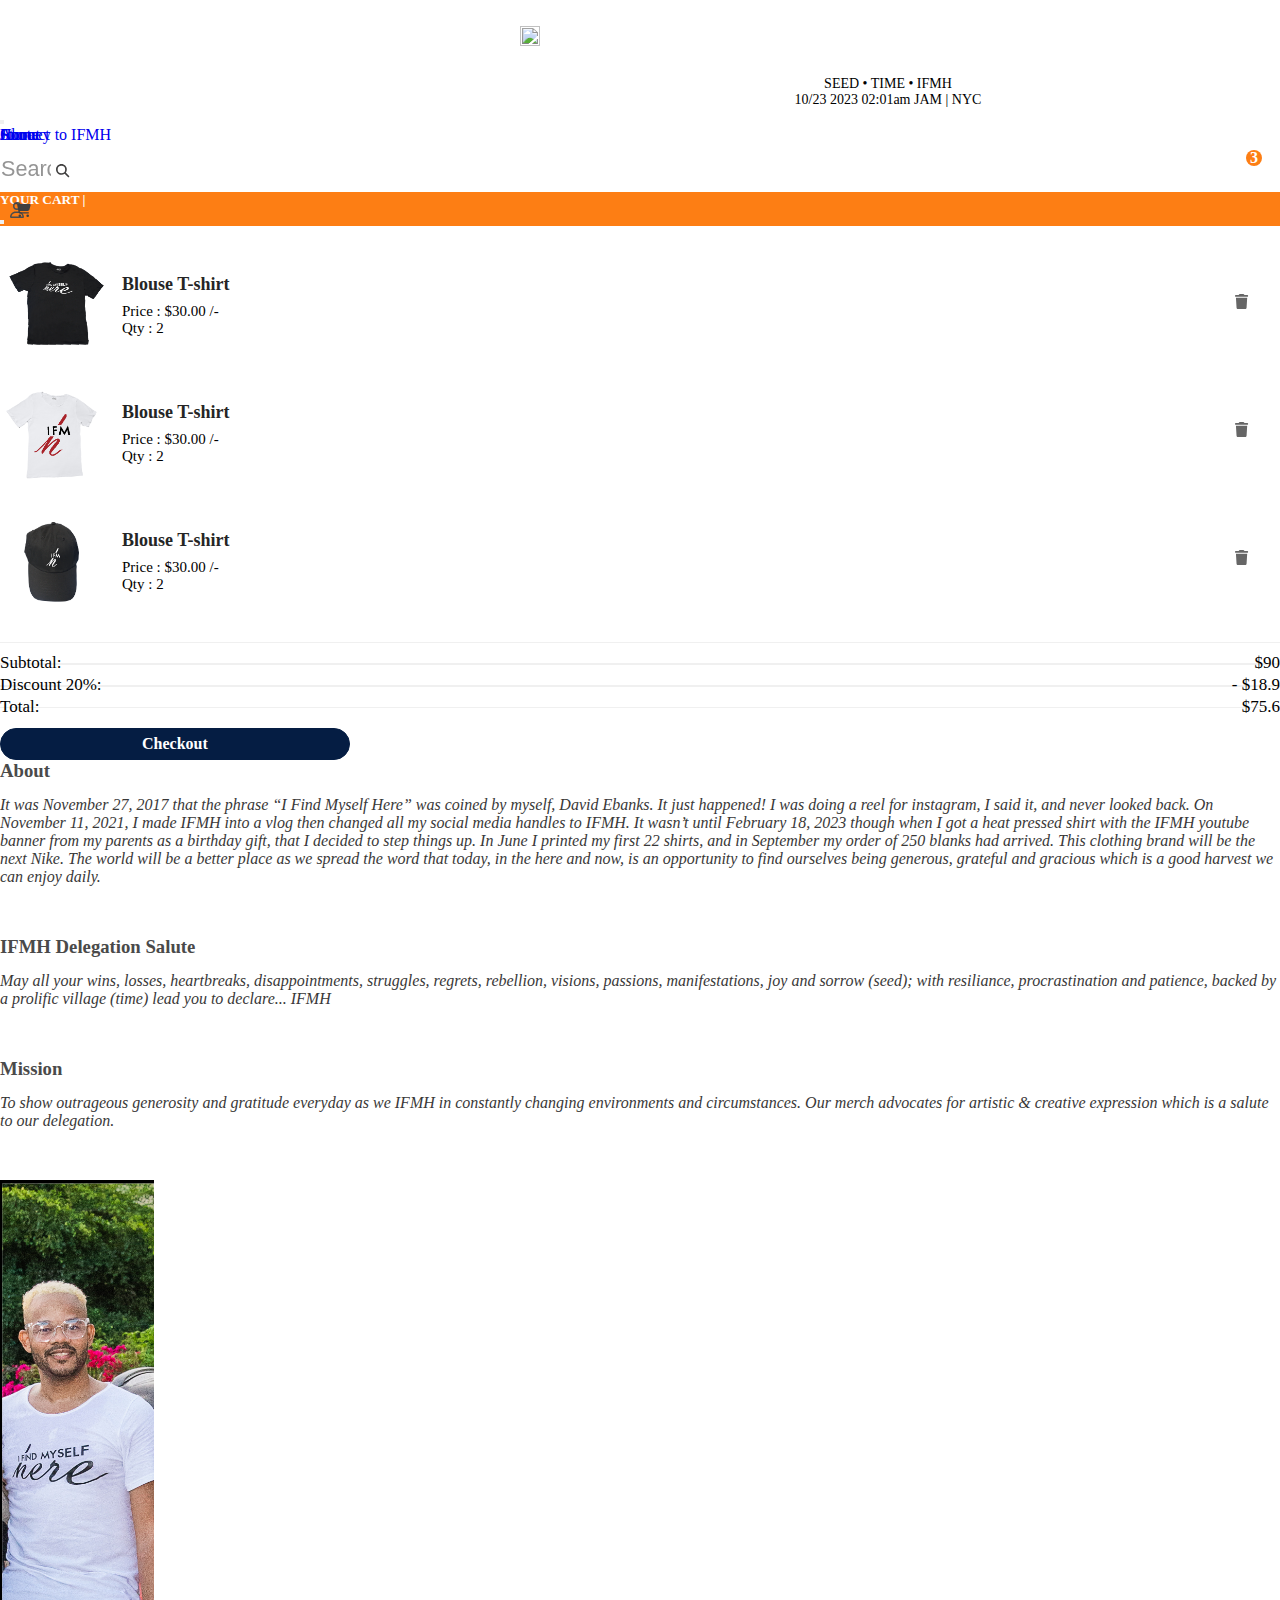
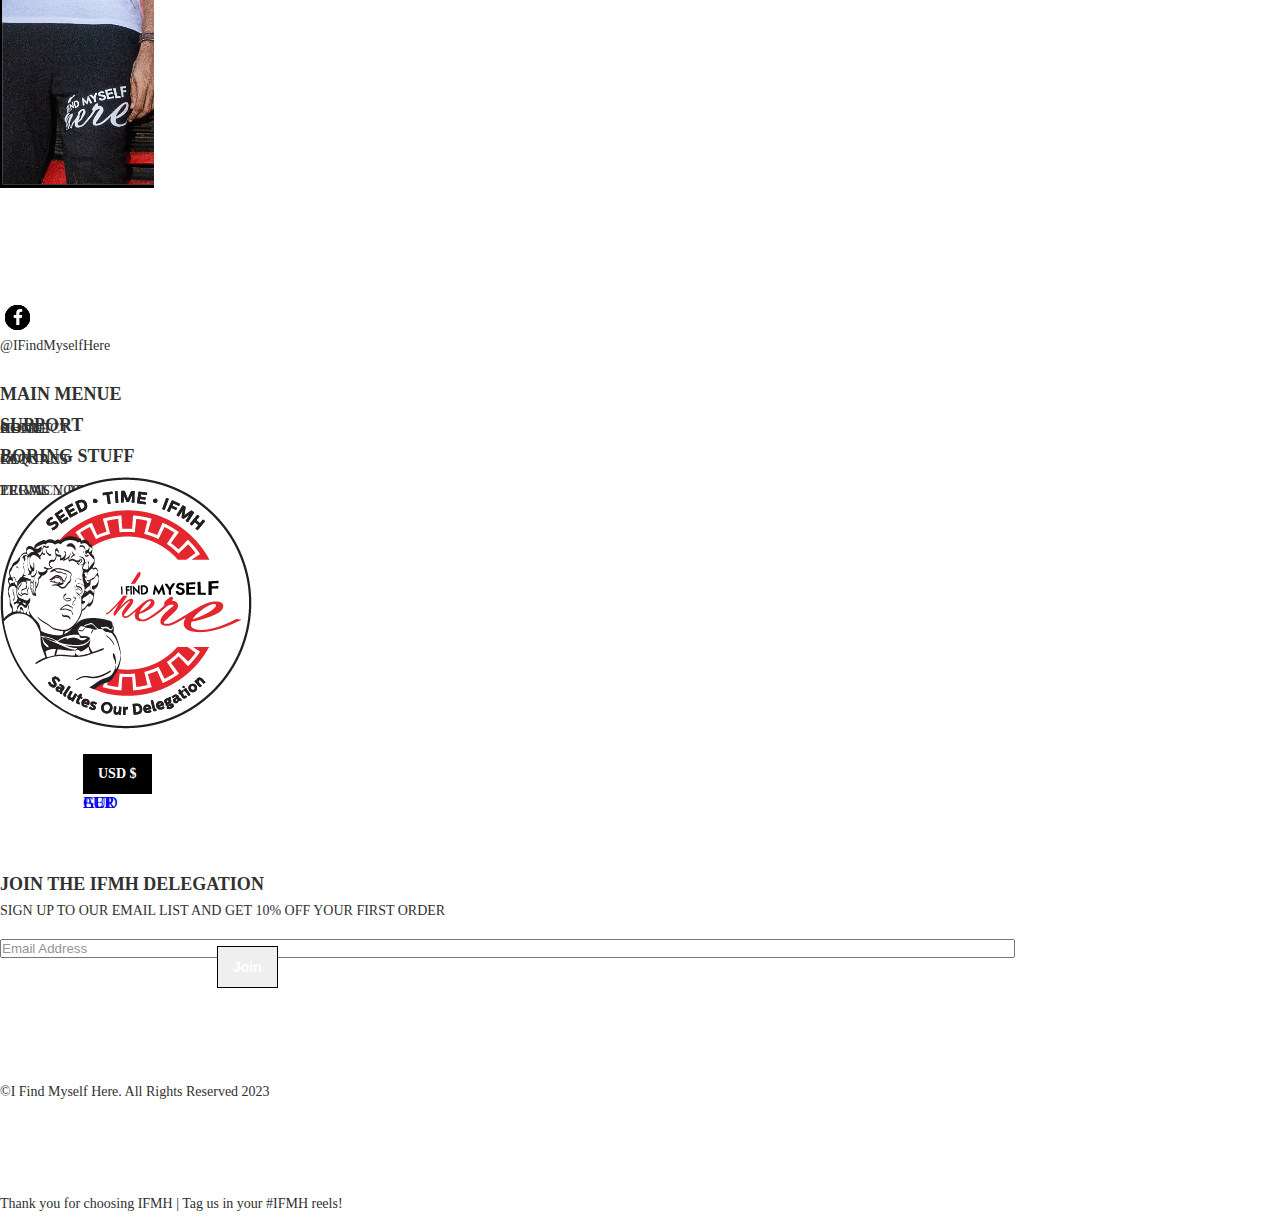
==== about.html @ e777c9ab "demo" ====
<!doctype html>
<html lang="en">

<head>
    <meta charset="utf-8">
    <meta name="viewport" content="width=device-width, initial-scale=1">
    <title>Protfolio-1</title>
    <link href="https://cdn.jsdelivr.net/npm/bootstrap@5.3.2/dist/css/bootstrap.min.css" rel="stylesheet"
        integrity="sha384-T3c6CoIi6uLrA9TneNEoa7RxnatzjcDSCmG1MXxSR1GAsXEV/Dwwykc2MPK8M2HN" crossorigin="anonymous">
    <link rel="stylesheet" href="./asset/css/all.min.css">
    <link rel="stylesheet" href="./asset/css/slick.css">
    <link rel="stylesheet" href="./asset/css/store.css">
    <link rel="stylesheet" href="./asset/css/contact.css">
    <link rel="stylesheet" href="./asset/css/about.css">
    <link rel="stylesheet" href="./asset/css/style.css">
    <link rel="stylesheet" href="./asset/css/responsive.css">
</head>

<body>

    <section id="logo-social">
        <div class="container">
            <div class="row">
                <div class="col-lg-8">
                    <div class="logo-img img_manu extra_pages">
                        <a href="#"><img src="./asset/images/logo/Black-logo-Transparent-for-Mobile.gif" alt=""></a>
                    </div>
                    <div class="time_date">
                        <p>SEED • TIME • IFMH<span>10/23 2023 02:01am JAM | NYC</span></p>
                    </div>
                </div>
            </div>
        </div>
    </section>

    <section id="navbar">
        <nav class="navbar navbar-expand-lg">
            <div class="container">
                <button class="navbar-toggler" type="button" data-bs-toggle="collapse" data-bs-target="#navbarText"
                    aria-controls="navbarText" aria-expanded="false" aria-label="Toggle navigation">
                    <span class="navbar-toggler-icon"></span>
                </button>
                <div class="collapse navbar-collapse main_manu" id="navbarText">
                    <ul class="navbar-nav me-auto mb-2 mb-lg-0">
                        <li class="nav-item">
                            <a class="nav-link" aria-current="page" href="index.html">Home</a>
                        </li>
                        <li class="nav-item">
                            <a class="nav-link" href="store.html">Store</a>
                        </li>
                        <li class="nav-item">
                            <a class="nav-link" href="contact.html">Contact</a>
                        </li>
                        <li class="nav-item">
                            <a class="nav-link" href="about.html">About</a>
                        </li>
                        <li class="nav-item">
                            <a class="nav-link" href="Journey.html">Journey to IFMH</a>
                        </li>
                    </ul>
                    <span class="navbar-text">
                        <div class="social_icon">
                            <ul class="d-flex">
                                <form class="search">
                                    <div class="search__wrapper">
                                        <input type="text" name="" placeholder="Search for..." class="search__field">
                                        <button type="submit">
                                            <i class="fa-solid fa-magnifying-glass"></i>
                                        </button>
                                    </div>
                                </form>
                                <!-- <li><a href="#"><i class="fa-solid fa-magnifying-glass"></i></a></li> -->
                                <li class="noi_phone"><a href="#!"><i class="fa-regular fa-user"></i></a></li>
                                <li>
                                    <button class="btn btn-primary p-0" type="button" data-bs-toggle="offcanvas"
                                        data-bs-target="#offcanvasRight" aria-controls="offcanvasRight"><i
                                            class="fa-solid fa-cart-shopping"></i>
                                    </button>

                                    <span class="cart_doten">3</span>
                                </li>
                            </ul>
                        </div>
                    </span>
                </div>
            </div>
        </nav>
        <div class="offcanvas offcanvas-end" tabindex="-1" id="offcanvasRight" aria-labelledby="offcanvasRightLabel">
            <div class="offcanvas-header">
                <h5 id="offcanvasRightLabel text-center">YOUR CART |</h5>
                <button type="button" class="btn-close text-reset" data-bs-dismiss="offcanvas"
                    aria-label="Close"></button>
            </div>
            <div class="offcanvas-body">
                <div class="shopoin_cart">
                    <div class="box">
                        <i class="fa fa-trash"></i>
                        <img src="./asset/images/card-img/card-1.png" alt="">
                        <div class="content">
                            <h3>Blouse T-shirt</h3>
                            <span class="price">Price : $30.00 /-</span>
                            <span class="quantity">Qty : 2</span>
                        </div>
                    </div>
                    <div class="box">
                        <i class="fa fa-trash"></i>
                        <img src="./asset/images/card-img/cart-2.png" alt="">
                        <div class="content">
                            <h3>Blouse T-shirt</h3>
                            <span class="price">Price : $30.00 /-</span>
                            <span class="quantity">Qty : 2</span>
                        </div>
                    </div>
                    <div class="box">
                        <i class="fa fa-trash"></i>
                        <img src="./asset/images/card-img/cart-3.png" alt="">
                        <div class="content">
                            <h3>Blouse T-shirt</h3>
                            <span class="price">Price : $30.00 /-</span>
                            <span class="quantity">Qty : 2</span>

                        </div>
                    </div>
                    <div class="total">
                        <ul>
                            <li>Subtotal: <span>$90</span></li>
                            <li>Discount 20%: <span>- $18.9</span></li>
                            <li>Total: <span>$75.6</span></li>
                        </ul>
                        <a href="#" class="btn-c">Checkout</a>
                    </div>
                </div>
            </div>
        </div>
    </section>

        <section id="about_part">
            <div class="container">
                <div class="row">
                    <div class="col-lg-6">
                        <div class="about_text_part">
                            <h3>About</h3>
                            <p>It was November 27, 2017 that the phrase “I Find Myself Here”
                                was coined by myself, David Ebanks. It just happened! I was
                                doing a reel for instagram, I said it, and never looked back. On
                                November 11, 2021, I made IFMH into a vlog then changed
                                all my social media handles to IFMH. It wasn’t until February
                                18, 2023 though when I got a heat pressed shirt with the
                                IFMH youtube banner from my parents as a birthday gift, that
                                I decided to step things up. In June I printed my first 22 shirts,
                                and in September my order of 250 blanks had arrived. This
                                clothing brand will be the next Nike. The world will be a better
                                place as we spread the word that today, in the here and now,
                                is an opportunity to find ourselves being generous, grateful and
                                gracious which is a good harvest we can enjoy daily.</p>
                        </div>
                        <div class="about_text_part">
                            <h3>IFMH Delegation Salute</h3>
                            <p>May all your wins, losses, heartbreaks, disappointments,
                                struggles, regrets, rebellion, visions, passions, manifestations, joy
                                and sorrow (seed); with resiliance, procrastination and patience,
                                backed by a prolific village (time) lead you to declare... IFMH</p>
                        </div>
                        <div class="about_text_part">
                            <h3>Mission</h3>
                            <p>To show outrageous generosity and gratitude everyday as we
                                IFMH in constantly changing environments and circumstances.
                                Our merch advocates for artistic & creative expression which is
                                a salute to our delegation.</p>
                        </div>
                    </div>
                    <div class="col-lg-1"></div>
                    <div class="col-lg-4">
                        <div class="about_img">
                            <img src="asset/images/about/Screenshot_126.png" alt="">
                        </div>
                    </div>
                </div>
            </div>
        </section>

        <footer id="footer-part">
            <div class="container">
                <div class="row">
                    <div class="col-lg-5">
                        <div class="social_icon_f">
                            <ul class="d-flex">
                                <li><a href="#!"><i class="fa-brands fa-instagram"></i></a></li>
                                <li><a href="#!"><i class="fa-brands fa-youtube"></i></a></li>
                                <li><a href="#!"><i class="fa-brands fa-tiktok"></i></a></li>
                                <li><a href="#!"><i class="fa-brands fa-facebook-f"></i></a></li>
                            </ul>
                        </div>
                        <div class="footer-icon-b">
                            <p>@IFindMyselfHere</p>
                        </div>
                        <div class="row">
                            <div class="col-lg-4">
                                <div class="footer-content">
                                    <h3>MAIN MENUE</h3>
                                    <ul>
                                        <li><a href="#">HOME</a></li>
                                        <li><a href="#">STORE</a></li>
                                        <li><a href="#">CONTECT</a></li>
                                        <li><a href="#">ABOUT</a></li>
                                    </ul>
                                </div>
                            </div>
                            <div class="col-lg-3">
                                <div class="footer-content">
                                    <h3>SUPPORT</h3>
                                    <ul>
                                        <li><a href="#">RETURNS</a></li>
                                        <li><a href="#">FAQ</a></li>
                                        <li><a href="#">CONTACT</a></li>
                                    </ul>
                                </div>
                            </div>
                            <div class="col-lg-4">
                                <div class="footer-content">
                                    <h3>BORING STUFF</h3>
                                    <ul>
                                        <li><a href="#">LEGAL NOTICE</a></li>
                                        <li><a href="#">PRIVACY POLICY</a></li>
                                        <li><a href="#">TERMS</a></li>
                                    </ul>
                                </div>
                            </div>
                        </div>
                    </div>
                    <div class="col-lg-4">
                        <div class="footer-img">
                            <img src="./asset/images/footer-card-img/footer-logo.png" alt="">
                            <div class="dropdown">
                                <a style="background: #000;" class="btn btn-dark dropdown-toggle" href="#" role="button" data-bs-toggle="dropdown"
                                    aria-expanded="false">
                                    USD $
                                </a>
        
                                <ul class="dropdown-menu">
                                    <li><a class="dropdown-item text-center" href="#">EUR</a></li>
                                    <li><a class="dropdown-item text-center" href="#">GEP</a></li>
                                    <li><a class="dropdown-item text-center" href="#">AUD</a></li>
                                </ul>
                            </div>
                        </div>
                    </div>
                    <div class="col-lg-3">
                        <div class="footer-input">
                            <h4>JOIN THE IFMH DELEGATION</h4>
                            <p>SIGN UP TO OUR EMAIL LIST AND GET 10% OFF YOUR FIRST ORDER</p>
                            <form action="#" method="get" class="input-wrapper input-wrapper-inline input-wrapper-round">
                                <input type="email" class="form-control email font-size-md" name="email" id="email2"
                                    placeholder="Email Address" required="">
                                <button class="btn btn-dark" type="submit">Join</button>
                            </form>
                        </div>
                    </div>
                </div>
                <div class="out-con">
                    <div class="row">
                        <div class="col-lg-4">
                            <div class="buttom-con-1">
                                <p>&copy;I Find Myself Here. All Rights Reserved 2023</p>
                            </div>
                        </div>
                        <div class="col-lg-6">
                            <div class="buttom-con-1">
                                <p>Thank you for choosing IFMH | Tag us in your #IFMH reels!</p>
                            </div>
                        </div>
                    </div>
                </div>
            </div>
        </footer>



    <script src="https://cdn.jsdelivr.net/npm/bootstrap@5.3.2/dist/js/bootstrap.bundle.min.js"
        integrity="sha384-C6RzsynM9kWDrMNeT87bh95OGNyZPhcTNXj1NW7RuBCsyN/o0jlpcV8Qyq46cDfL" crossorigin="anonymous">
    </script>
    <script src="./asset/js/jquery-1.12.4.min.js"></script>
    <script src="./asset/js/all.min.js"></script>
    <script src="./asset/js/slick.min.js"></script>
    <script src="./asset/js/script.js"></script>
</body>

</html>
---- asset/css/store.css ----
* {
    padding: 0;
    margin: 0;
    outline: 0;
}

ul,
ol {
    list-style: none;
}

a {
    text-decoration: none;
    display: inline-block;
}

h1,
h2,
h3,
h4,
h5,
h6,
p,
ul,
ol,
li {
    margin: 0;
    padding: 0;
}

a:hover {
    text-decoration: none;
}


/*===================================================
                 Common css End  
======================================================*/


/* ############## SOSIAL ICON PART START ############## */


.color_con ul li a{
    background: rgb(0, 0, 0) !important;
    width: 25px !important;
    height: 25px !important;
    line-height: 25px !important;
    border-radius: 50% !important;
    text-align: center !important;
    color: #ffff !important;
}

.color_con {
    padding-top: 20px !important;
}


.color_con ul {
    float: right !important;
}

.color_con ul li {
    padding: 0 5px !important;
}

/* ############## SOSIAL ICON PART END ############## */



/* ############## PRODUCT PART START ############## */

#product-part{
   margin-bottom: 30px;
}
.product-img a img {
    width: 250px;
    height: 250px;
    align-items: center;
    margin: 57px;
}

.product-img a p {
    margin: -49px 0px 0px 61px;
    font-size: 15px;
    color: #000;
    font-weight: 500;
}
.product-img ul {
    justify-content: center;
    margin: 0 -56px 0 0px;
    color: #313131;
}
.product-img span{
    justify-content: center;
    margin: 0 -56px 0 0px;
    color: #313131;
}

.product-but a{
    padding: 10px 20px;
    font-size: 15px;
    font-weight: 500;
    background: #000;
    color: #ffffff;
}
.product-but {
    text-align: center;
    padding: 3rem 0 0 116px;
}

/* ############## PRODUCT PART END ############## */

/* ############## PESPONSIVE PART START ############## */
@media (min-width: 768px) and (max-width: 991.98px) {
    .logo-img a {
        transform: translate(6rem, 1rem);
    }

    #navbar {
        position: absolute;
        left: 0;
        top: 0;
        z-index: 9999;
    }

    #navbarText {
        background-color: #ffffff;
        padding: 28px 20px;
    }

    .logo-img a img {
        width: 486px;
        height: 126px;
    }
    #navbar ul li a {
        font-size: 16px;
        font-weight: 500;
        text-align: center;
        transition: all linear .2s;
    }

    .navbar-text {
        padding-top: .5rem;
        padding-bottom: .5rem;
        color: var(--bs-navbar-color);
        padding-left: 135px;
    }

    #banner-part {
        padding-bottom: 30px;
        margin-left: 31px;
    }
    .W img {
        width: 675px !important;
        height: 488px;
        accent-color: springgreen;
    }

    .social_icon ul {
        position: absolute;
        /* left: ; */
        right: 0;
        top: 19px;
    }

    /* ############### Footer  */
    #footer-part {
        padding: 100px 0;
        background: #000000;
    }

    .footer-text p {
        margin-top: -48px;
    }
    .footer-side-img {
        position: absolute;
        right: 310px;
        top: 46px;
    }

    .product-img a p {
        margin: -43px 0px 0px 18px;
        font-size: 15px;
        color: #000;
        font-weight: 500;
    }
}





@media (max-width: 393.852px) {
    #footer-part {
        padding: 107px 0 !important;
        background: #000000;
    }
    .social_icon ul li a {
        width: 20px !important;
        font-size: 13px;
        height: 20px !important;
        line-height: 20px !important;
    }
}
---- asset/css/contact.css ----
* {
  padding: 0;
  margin: 0;
  outline: 0;
}

ul,
ol {
  list-style: none;
}

a {
  text-decoration: none;
  display: inline-block;
}

h1,
h2,
h3,
h4,
h5,
h6,
p,
ul,
ol,
li {
  margin: 0;
  padding: 0;
}

a:hover {
  text-decoration: none;
}

/*===================================================
                 Common css End  
======================================================*/




/*  Button Style start
================================================== */
.load_more {
  margin-top: 60px;
}

.btn {
  outline: none;
  color: #ffffff;
  font-size: 14px;
  font-weight: 600;
  border-radius: 0px;
  display: inline-block;
  padding: 13px 51px 14px;
  text-transform: capitalize;
  -webkit-transition: 0.6s cubic-bezier(0.25, 1, 0.5, 1);
  transition: 0.6s cubic-bezier(0.25, 1, 0.5, 1);
}

.btn:focus {
  outline: none;
  -webkit-box-shadow: none;
  box-shadow: none;
}

.btn:hover {
  color: #ffffff;
}

.btn.btn_primary {
  border-color: #f02757;
  background-color: #f02757;
}

.btn.btn_primary:hover {
  color: #f02757;
  background-color: transparent;
}

.btn.btn_secondary {
  border-color: #051d43;
  background-color: #051d43;
}

.btn.btn_secondary:hover {
  color: #051d43;
  background-color: transparent;
}

.btn.btn_danger {
  border-color: #e23e1d;
  background-color: #e23e1d;
}

.btn.btn_danger:hover {
  color: #e23e1d;
  background-color: transparent;
}

.btn.btn_dark {
  border-color: #252525;
  background-color: #252525;
}

.btn.btn_dark:hover {
  color: #252525;
  background-color: transparent;
}

.btn.btn_gray {
  color: #252525;
  border-color: #f4f4f4;
  background-color: #f4f4f4;
}

.btn.btn_gray:hover {
  color: #ffffff;
  border-color: #f02757;
  background-color: #f02757;
}

.btn.border_primary {
  color: #636363;
  border-color: #f02757;
}

.btn.border_primary:hover {
  color: #ffffff;
  background-color: #f02757;
}

.btn.border_white {
  color: #ffffff;
  border-color: #ffffff;
}

.btn.border_white:hover {
  color: #e23e1d;
  background-color: #ffffff;
}

.btn.border_black {
  color: #252525;
  border-color: #252525;
}

.btn.border_black:hover {
  color: #ffffff;
  background-color: #252525;
}

/* Button Style end
================================================== */




/*  Form Style start
================================================== */
.form_item {
  position: relative;
  margin-bottom: 30px;
}

.form_item textarea,
.form_item input {
  width: 100%;
  outline: none;
  display: block;
  -webkit-box-shadow: none;
  box-shadow: none;
  border-radius: 3px;
  border: 1px solid #000;
  -webkit-transition: 0.6s cubic-bezier(0.25, 1, 0.5, 1);
  transition: 0.6s cubic-bezier(0.25, 1, 0.5, 1);
}

.form_item textarea:focus,
.form_item input:focus {
  outline: none;
  -webkit-box-shadow: none;
  box-shadow: none;
  border-color: #f02757;
}

.form_item input {
  height: 46px;
  padding: 0 35px;
}

.form_item textarea {
  min-height: 100px;
  padding: 30px 40px;
}

.input_title {
  line-height: 1;
  font-size: 14px;
  font-weight: 400;
  margin-bottom: 10px;
  color: #052840;
}

:-moz-placeholder {
  color: #959595;
}

::-moz-placeholder {
  color: #959595;
}

:-ms-input-placeholder {
  color: #959595;
}

::-webkit-input-placeholder {
  color: #959595;
}

.select_option {
  position: relative;
  margin-bottom: 30px;
}

.select_option .nice-select {
  width: 100%;
  height: 60px;
  padding: 0 35px;
  line-height: 60px;
  border-radius: 3px;
  position: relative;
  border: 1px solid #f5f5f5;
  -webkit-transition: 0.6s cubic-bezier(0.25, 1, 0.5, 1);
  transition: 0.6s cubic-bezier(0.25, 1, 0.5, 1);
}

.select_option .nice-select:after {
  margin: 0;
  width: auto;
  height: auto;
  border: none;
  float: right;
  margin-left: 5px;
  font-weight: 400;
  content: "";
  -webkit-transform: unset;
  transform: unset;
  position: static;
  -webkit-transition: 0.6s cubic-bezier(0.25, 1, 0.5, 1);
  transition: 0.6s cubic-bezier(0.25, 1, 0.5, 1);
  font-family: "Font Awesome 5 Pro";
}

.select_option .nice-select .list {
  width: 100%;
  border: none;
  margin-top: 5px;
  padding: 12px 0;
  border-radius: 0;
  min-width: 220px;
  -webkit-box-shadow: 0 20px 60px 0px rgba(0, 0, 0, 0.15);
  box-shadow: 0 20px 60px 0px rgba(0, 0, 0, 0.15);
}

.select_option .nice-select .list>li {
  line-height: 1;
  font-size: 15px;
  padding: 15px 30px;
  color: #052840;
  white-space: break-spaces;
}

@media (max-width: 991px) {
  .select_option .nice-select .list>li {
    font-size: 13px;
    padding: 15px 20px;
  }
}

.select_option .nice-select .list>li:not(:last-child) {
  border-bottom: 1px solid #ededed;
}

.select_option .nice-select .list>li:hover,
.select_option .nice-select .list>li.selected {
  font-weight: 400;
  color: #e23e1d;
  background-color: rgba(199, 161, 122, 0.04);
}

.select_option .nice-select .option {
  padding: 0 25px;
  min-height: 40px;
  line-height: 40px;
  -webkit-transition: 0.6s cubic-bezier(0.25, 1, 0.5, 1);
  transition: 0.6s cubic-bezier(0.25, 1, 0.5, 1);
}

.checkbox_item {
  position: relative;
  margin-bottom: 30px;
}

.checkbox_item input {
  float: left;
  width: 26px;
  height: 26px;
  cursor: pointer;
  margin-top: -1px;
  -webkit-appearance: none;
  -moz-appearance: none;
  appearance: none;
  margin-right: 9px;
  position: relative;
  border-radius: 3px;
  border: 1px solid #eaeaea;
  background-color: #ffffff;
}

.checkbox_item input:before {
  top: 50%;
  left: 50%;
  opacity: 0;
  content: "";
  font-weight: 400;
  position: absolute;
  -webkit-transition: 0.6s cubic-bezier(0.25, 1, 0.5, 1);
  transition: 0.6s cubic-bezier(0.25, 1, 0.5, 1);
  -webkit-transform: translate(-50%, -50%);
  transform: translate(-50%, -50%);
  font-family: "Font Awesome 5 Pro";
}

.checkbox_item input:checked:before {
  opacity: 1;
}

.checkbox_item label {
  display: table;
  color: #333333;
  cursor: pointer;
  margin-bottom: 0;
}

.radio_item {
  position: relative;
  margin-bottom: 30px;
}

.radio_item input {
  float: left;
  width: 16px;
  height: 16px;
  cursor: pointer;
  margin-top: 3px;
  -webkit-appearance: none;
  -moz-appearance: none;
  appearance: none;
  position: relative;
  margin-right: 10px;
  border-radius: 100%;
  border: 1px solid #c6c6c6;
  background-color: #ffffff;
}

.radio_item input:before {
  top: 50%;
  left: 50%;
  opacity: 0;
  content: "";
  width: 10px;
  height: 10px;
  position: absolute;
  border-radius: 100%;
  background-color: #051d43;
  -webkit-transition: 0.6s cubic-bezier(0.25, 1, 0.5, 1);
  transition: 0.6s cubic-bezier(0.25, 1, 0.5, 1);
  -webkit-transform: translate(-50%, -50%);
  transform: translate(-50%, -50%);
}

.radio_item input:checked:before {
  opacity: 1;
}

.radio_item label {
  margin: 0;
  display: table;
  cursor: pointer;
  -webkit-transition: 0.6s cubic-bezier(0.25, 1, 0.5, 1);
  transition: 0.6s cubic-bezier(0.25, 1, 0.5, 1);
}

/*  Form Style end
================================================== */


/*  Contact Page start
================================================== */
.map_section iframe {
  width: 100%;
  height: 580px;
}

.contact_info_wrap .contact_title {
  line-height: 1;
  font-size: 35px;
  margin-bottom: 0.7em;
}

.contact_info_wrap .contact_title span {
  display: block;
  font-weight: 400;
}

.contact_info_wrap .decoration_image {
  margin-bottom: 25px;
}

.contact_info_wrap p {
  margin-bottom: 2.5em;
}

@media screen and (min-width: 1200px) {
  .contact_info_wrap p {
    padding-right: 120px;
  }
}

.contact_info_wrap .list_title {
  line-height: 1;
  font-size: 18px;
  margin-bottom: 1em;
}

.contact_info_wrap .ul_li_block>li {
  color: #727272;
}

.contact_info_wrap .ul_li_block>li+li {
  margin-top: 8px;
}

.contact_info_wrap .form_item input {
  height: 55px;
  padding: 0 20px;
  border: 1px solid #c5c5c5;
}

.contact_info_wrap .form_item textarea {
  padding: 20px;
  border: 1px solid #c5c5c5;
}


#contact-part {
  padding-top: 50px;
}

.form_item textarea:focus,
.form_item input:focus {
  outline: none;
  -webkit-box-shadow: none;
  box-shadow: none;
  border-color: #0082ff8a;
}

/*  Contact Page end
================================================== */




/* ############# SOCIAL ICON START*/
.contact_color {
  padding-top: 20px;
}

.contact_color ul li a {
  background: #bf9b30 !important;
  width: 25px;
  height: 25px;
  line-height: 25px;
  border-radius: 50%;
  text-align: center;
  color: #ffff;

}

.contact_color ul {
  float: right;
}

.contact_color ul li {
  padding: 0 5px;
}

/* ############# SOCIAL ICON  END*/


/* ##############  FOOTER START END ############## */
.dropdown {
  padding: 21px 0 0 83px !important;
}
.footer-input button {
  margin: -64px 0 0 217px !important;
  color: #ffffff !important;
  border: 1px solid #000 !important;
  border-radius: 0px;
}
.form-control {
  width: 79%;
}
.footer-input input {
  margin-top: 20px;
}
.btn {
  padding: 12px 15px 12px;
}

.dropdown-menu {
  --bs-dropdown-min-width: 5rem;
}
/* ############## FOOTER START END############## */



/* ##############  HOME RESPONSIVE START ############## */
@media (min-width: 1400px) {}

@media (min-width: 1200px) and (max-width: 1399.98px) {}

@media (min-width: 992px) and (max-width: 1199.98px) {}


@media (min-width: 768px) and (max-width: 991.98px) {
  .con-img img {
    width: 44rem;
    height: 402px;
}
  #footer-part {
    margin-top: 51px;
  }
}

@media (max-width: 430.992px) {
  .con-img img {
    width: 390px;
    height: 402px;
  }

  #footer-part {
    margin-top: 51px;
  }
}


@media (max-width: 393.852px) {
  .con-img img {
    width: 338px;
    height: 402px;
}
  #footer-part {
    margin-top: 51px;
  }
}

/* ##############  HOME RESPONSIVE START END ############## */
---- asset/css/about.css ----
* {
    padding: 0;
    margin: 0;
    outline: 0;
}

ul,
ol {
    list-style: none;
}

a {
    text-decoration: none;
    display: inline-block;
}

h1,
h2,
h3,
h4,
h5,
h6,
p,
ul,
ol,
li {
    margin: 0;
    padding: 0;
}

a:hover {
    text-decoration: none;
}

/*===================================================
                 Common css End  
======================================================*/

/* ##### NAVBER */
.navbar-text a {
    color: #f0f8ff;
}

.navbar-text a:hover {
    color: #ffffff;
}

/* ############### SOCIAL ICON START */
.about_color {
    padding-top: 20px;
}

.about_color ul li a {
    background: rgb(255, 255, 255) !important;
    width: 25px;
    height: 25px;
    line-height: 25px;
    border-radius: 50%;
    text-align: center;
    color: #000000 !important;

}

.about_color ul {
    float: right;
}

.about_color ul li {
    padding: 0 5px;
}

.social_icon_about {
    float: right;
}

.social_icon_about ul li a {
    color: #ffffff;
    margin: 0 10px;
    padding-top: 10px;
}

/* ############### SOCIAL ICON END */

.about_menu ul li a {
    color: #858585;
}

.about_menu ul li a:hover {
    color: #fff;
}

.about_text_part h3 {
    color: #4a4a4a;
    padding-bottom: 14px;
}

.about_text_part p {
    padding-bottom: 50px;
    color: #393838;
    font-style: italic;
}


@media (min-width: 768px) and (max-width: 991.98px) {
    .about_img {
        text-align: center;
    }
    .about_text_part{
        text-align: center;
    }
}

@media (max-width: 430.992px) {
    .about_img {
        text-align: center;
    }
    .about_text_part{
        text-align: center;
    }
}

@media (max-width: 393.852px) {
    .about_img {
        text-align: center;
    }
    .about_text_part{
        text-align: center;
    }
}
---- asset/css/style.css ----
* {
    padding: 0;
    margin: 0;
    outline: 0;
}

ul,
ol {
    list-style: none;
}



a {
    text-decoration: none;
    display: inline-block;
}

h1,
h2,
h3,
h4,
h5,
h6,
p,
ul,
ol,
li {
    margin: 0;
    padding: 0;
}

li {
    height: 0;
}

a:hover {
    text-decoration: none;
}

body {
    overflow-x: hidden;
}

body.body-nav-open {
    overflow: hidden;
}

body.body-nav-open header .header-right .right-content .item.search {
    display: block;
}

body.body-nav-open header .header-right .right-content .item .form-group {
    opacity: 1;
    z-index: 3;
    min-width: 300px;
}

/*===================================================
                 Common css End  
  ======================================================*/

/* ######## CARD START ########### */
.shopping-card .box img {
    width: 102px;
    height: 102px;
}

.shopping-card .box {
    /* border: 1px solid rgb(36, 36, 36); */
    display: flex;
    align-items: center;
    padding: 1rem 0 0 0;
    gap: 1rem;
    position: relative;
    margin: 1rem 0px;
    border-radius: 2px;
}

.shopping-cart {
    /* border: 1px solid; */
    position: absolute;
    top: 100%;
    right: -110%;
    padding: 1rem;
    z-index: 1;
    border-radius: .5rem;
    padding: 5px 0;
    width: 343px;
    /* background: #ffffff; */
    background: #df9c0b;
    box-shadow: 0 0 0 0;
}

.shopping-cart.active {
    right: 2rem;
    transition: .4s linear;
}

.shopping-cart .box .fa-trash {
    font-size: 1rem;
    position: absolute;
    top: 43%;
    right: 2rem;
    cursor: pointer;
    color: #666;
    transform: translate(-50%);
    transition: all linear .2s;
}

.shopping-cart .box .fa-trash:hover {
    color: #fd7e14;
}

.shopping-cart .content h3 {
    line-height: 1;
    font-size: 18px;
    margin-bottom: 10px;
    color: #252525;
}

.shopping-cart .content span {
    display: block;
    font-size: 15px;
    color: #666;
}

.shopping-cart .total {
    font-size: 17px;
    padding: 1rem 0;
    font-weight: 500;
    color: #666;

}

.shopping-cart .total ul li span {
    float: right;
}

.shopping-cart .total ul li {
    border-bottom: 1px solid #666;
    margin: 15px 2px;
    padding: 0 17px;
}

.shopping-cart .total .btn {
    padding-top: 1rem;
    display: inline-block;
    padding: 5px 99px;
    font-size: 16px;
    font-weight: 600;
    color: #ffff;
    border: 1px solid #052840;
    border-radius: 32px;
    justify-content: center;
    background: #052840;
    margin: 30px 0px -1px 38px;
}

.shopping-cart .total .btn:hover {
    background: #fff;
    color: #052840;
    border-color: #052840;
}











.offcanvas-header {
    background: #fd7e14;
}

.offcanvas-header h5 {
    color: #fff;
}

.offcanvas-body .shopoin_cart .box img {
    width: 106px;
    height: 6rem;
}

.offcanvas-body .shopoin_cart .box {
    /* border-bottom: 1px solid #666; */
    display: flex;
    align-items: center;
    gap: 1rem;
    position: relative;
    margin: 2rem 0;
}

.offcanvas-body .shopoin_cart .box .fa-trash {
    font-size: 15px;
    position: absolute;
    top: 37%;
    right: 2rem;
    cursor: pointer;
    color: #666;
    transition: all linear .2s;
}

.offcanvas-body .shopoin_cart .box .fa-trash:hover {
    color: rgb(225, 14, 14);
    font-size: 22px;
}

.offcanvas-body .shopoin_cart .box .content h3 {
    line-height: 1;
    font-size: 18px;
    margin-bottom: 10px;
    color: #252525;
}

.offcanvas-body .shopoin_cart .box .content span {
    display: block;
    font-size: 15px;
}

.offcanvas-body .shopoin_cart .total li {
    border-bottom: 1px solid #f0f0f0;
    border-top: 1px solid #f0f0f0;
    padding: 10px 0;
}

.offcanvas-body .shopoin_cart .total li span {
    float: right;
}

.offcanvas-body .shopoin_cart .total ul li {
    font-size: 17px;
    font-weight: 500;

}

.offcanvas-body .shopoin_cart .total a {
    font-size: 16px;
    padding: 6px 141px;
    border: 1px solid #051d43;
    background-color: #051d43;
    border-radius: 20px;
    font-weight: 700;
    color: #fff;
    margin-top: 20px;
    transition: all linear.2s;
}

.offcanvas-body .shopoin_cart .total a:hover {
    border-color: #051d43;
    background: #fff;
    color: #051d43;
}

/* ######## CARD END ########### */

@icon-size: 50px;
@main-color: #e9f1f4;

STYLE TO WRAP UP THE DEMO .search {
    position: absolute;
    top: 50%;
    left: 50%;
    transform: translateX(-50%) translateY(-50%);


}

SEARCH FIELD .search__wrapper {
    position: relative;
}

.search__field {
    width: 50px;
    height: 44px;
    color: transparent;
    font-family: Lato, sans-serif;
    font-size: 1.35em;
    padding: .35em (50px) .35em 0;
    border: 1px solid transparent;
    border-radius: 0;
    cursor: pointer;
    -webkit-transition: all 0.3s ease-in-out;
    transition: all 0.3s ease-in-out;

}

.search__field:focus {
    border-bottom-color: #ccc;
    width: 21vw;
    color: #2b2b2b;
    cursor: default;


}

.search__field .search__icon {
    background-color: transparent;
    cursor: pointer;
    pointer-events: auto;
}

.search__icon {
    position: absolute;
    top: 0;
    right: 0;
    background-color: #e9f1f4;
    width: 50px;
    height: 50px;
    font-size: 1.35em;
    text-align: center;
    border-color: transparent;
    border-radius: 50%;
    pointer-events: none;
    display: inline-block;
    -webkit-transition: background-color 0.2s ease-in-out;
    transition: background-color 0.2s ease-in-out;
}



.search__field::-webkit-input-placeholder {
    position: relative;
    top: 0;
    left: 0;
    -webkit-transition-property: top, color;
    transition-property: top, color;
    -webkit-transition-duration: .1s;
    transition-duration: .1s;
    -webkit-transform: translateZ(0);
    transform: translateZ(0);
    -webkit-backface-visibility: hidden;
    backface-visibility: hidden;
    -webkit-perspective: 1000;
    perspective: 1000;
}

.search__field:-moz-placeholder {
    position: relative;
    top: 0;
    left: 0;
    -webkit-transition-property: top, color;
    transition-property: top, color;
    -webkit-transition-duration: .1s;
    transition-duration: .1s;
    -webkit-transform: translateZ(0);
    transform: translateZ(0);
    -webkit-backface-visibility: hidden;
    backface-visibility: hidden;
    -webkit-perspective: 1000;
    perspective: 1000;
}

.search__field::-moz-placeholder {
    position: relative;
    top: 0;
    left: 0;
    -webkit-transition-property: top, color;
    transition-property: top, color;
    -webkit-transition-duration: .1s;
    transition-duration: .1s;
    -webkit-transform: translateZ(0);
    transform: translateZ(0);
    -webkit-backface-visibility: hidden;
    backface-visibility: hidden;
    -webkit-perspective: 1000;
    perspective: 1000;
}

.search__field:-ms-input-placeholder {
    position: relative;
    top: 0;
    left: 0;
    -webkit-transition-property: top, color;
    transition-property: top, color;
    -webkit-transition-duration: .1s;
    transition-duration: .1s;
    -webkit-transform: translateZ(0);
    transform: translateZ(0);
    -webkit-backface-visibility: hidden;
    backface-visibility: hidden;
    -webkit-perspective: 1000;
    perspective: 1000;
}

.search__field::-webkit-input-placeholder[style*=hidden] {
    color: darken(#e9f1f4, 30%);
    font-size: .65em;
    font-weight: normal;
    top: -(round(#e9f1f4 / 2.5));
    opacity: 1;
    visibility: visible !important;
}

.search__field:-moz-placeholder[style*=hidden] {
    color: darken(#e9f1f4, 30%);
    font-size: .65em;
    font-weight: normal;
    top: -(round(#e9f1f4 / 2.5));
    opacity: 1;
    visibility: visible !important;
}

.search__field::-moz-placeholder[style*=hidden] {
    color: darken(#e9f1f4, 30%);
    font-size: .65em;
    font-weight: normal;
    top: -(round(50px/ 2.5));
    opacity: 1;
    visibility: visible !important;
}

.search__field:-ms-input-placeholder[style*=hidden] {
    color: darken(#e9f1f4, 30%);
    font-size: .65em;
    font-weight: normal;
    top: -(round(50px / 2.5));
    opacity: 1;
    visibility: visible !important;
}






/* ######## POPUP START ########  */
.popup {
    position: fixed;
    left: 0;
    top: 0;
    width: 100%;
    height: 100%;
    background: rgba(0, 0, 0, 0.5);
    z-index: 999;
}

.pop_body {
    width: 700px;
    height: 400px;
    position: absolute;
    left: 50%;
    top: 50%;
    transform: translate(-50%, -50%);
}

.popup-img {
    border-radius: 20px;
    overflow: hidden;
}

.close {
    color: #ffff;
    font-size: 21px;
    cursor: pointer;
    position: absolute;
    right: 16px;
    top: 1px;
    color: #000;
    transition: all linear.1s;
}

.close:hover {
    font-size: 26px;
    transform: scaleX(1.5);
}

.overlyfast {
    position: absolute;
    left: 0;
    top: 0;
    width: 70%;
}

.overlyfast h4 {
    padding: 42px 1px 0 35px;
    font-weight: 500;
    font-size: 20px;
    color: #313131;
    letter-spacing: -0.025em !important;
}

.overlyfast h4 span {
    display: inline-block;
    margin-left: 0.4rem;
    font-weight: 800;
    color: #336699 !important;
    letter-spacing: -0.025em !important;
}

.overlyfast h2 {
    padding: 6px 1px 0 34px;
    font-weight: 800;
    font-size: 1.8rem;
    line-height: 1.2;
    letter-spacing: -0.025em !important;
    color: #333;
}

.overlyfast P {
    letter-spacing: -0.01em !important;
    color: #999 !important;
    font-size: 1.4rem;
    padding: 6px 1px 0 34px;
    font-weight: 400;
    line-height: 1.75;
}

.overlyfast input {
    margin: 20px 1px 0 34px;
    width: 306px;
    height: 48px;
    border-radius: 20px;
}

.overlyfast button {
    margin: -78px 1px 0 205px;
    width: 134px;
    height: 43px;
    border-radius: 20px;
}



/* ######## POPUP END ########  */



/* ############## LOGO-SOCIAL CSS START ############## */
.logo-img{
    position: relative;
}

.logo-img a {
    transform: translate(33rem, 2rem);
    -webkit-transform: translate(33rem, 2rem);
    -moz-transform: translate(33rem, 2rem);
    -ms-transform: translate(33rem, 2rem);
    -o-transform: translate(33rem, 2rem);
}


.logo-img a img {
    width: 100%;
    height: 100%;
    /* margin: -17px 0 -81px -43px; */
}


.extra_pages{
    position: relative;
}

.extra_pages a img{
    transform: translate(-40%, -25%);
    -webkit-transform: translate(-40%, -25%);
    -moz-transform: translate(-40%, -25%);
    -ms-transform: translate(-40%, -25%);
    -o-transform: translate(-40%, -25%);
}




.social_icon {
    position: relative;
}

.social_icon ul li a {
    color: #313131;
    margin: 0 10px;
    padding-top: 10px;
}

.social_icon ul li button{
    padding-top:10px !important ;
}

.social_icon ul li button:hover{
background-color: transparent;
color: #fd7e14;
}
.social_icon ul li button:focus{
background-color: transparent;
}



.cart_doten {
    width: 16px;
    height: 16px;
    border-radius: 50%;
    background: #fd7e14;
    text-align: center;
    line-height: 16px;
    position: absolute;
    /* top: 0 !important; */
    right: -8px;
    z-index: 9;
    top: 37%;
    /* position: fixed; */
    cursor: pointer;
    font-weight: 600;
    color: #fff;
}


.btn-check:checked+.btn, .btn.active, .btn.show, .btn:first-child:active, :not(.btn-check)+.btn:active {
    color: var(--bs-btn-active-color);
    background-color: transparent;
    border-color: transparent;
}

.time_date {
    padding: 52px 0 0 31rem;
}

.time_date p {
    font-size: 14px;
    font-weight: 400;
    text-align: center;
}

.time_date span {
    display: block;
}

.social_icon button {
    color: #414040;
    border: none;
    background: transparent;
}

/* ############## LOGO-SOCIAL CSS END ############## */




/* ##############  NAVBER CSS START ############## */

/* #navbar {
    padding-top: 12rem;
} */

#navbar ul li a {
    font-size: 16px;
    font-weight: 500;
    transition: all linear .2s;
}

#navbar span a {
    font-size: 16px;
    font-weight: 700;
    color: #4d4c4c;
    transition: all linear .2s;
}

#navbar span a:hover {
    color: #000000;
}


.nav-link:focus,
.nav-link:hover {
    color: #000000;
}

/* ##############  NAVBER CSS END ############## */


/* ##############  BANNER CSS START ############## */
#banner-part {
    padding-bottom: 30px;
    position: relative;
    background: #fff;
}

.W img {
    height: 450px;
}

.banner_img {
    position: relative;
}

.overly {
    position: absolute;
    left: 4rem;
    top: 24rem;
    width: 100%;
}

.overly a {
    padding: 10px 20px;
    color: #ffffff;
    background: #000;
    font-weight: 500;
    font-size: 15px;
    transition: all linear.3s;
}

/* .overly a:hover {
    background: #e77a05;
} */

.extra {
    border-radius: 25px;
    margin-right: 15rem;
}

/* ##############  BANNER CSS END ############## */


/* ##############  MISSION CSS START ############## */

#mission_part {
    padding-top: 30px;
}

.mission_text h2 {
    font-size: 30px;
    font-weight: 500;
    color: #000;
    font-family: Montserrat;
}

.mission_text p {
    padding-top: 18px;
    font-size: 20px;
    font-weight: 500;
    color: #6f7779;
    line-height: 37px;


}

.mission_text p span {
    display: block;
    font-size: 16px;
    font-weight: 500;
    padding-top: 20px;
    line-height: 34px;
}

/* ##############  MISSION CSS END ############## */



/* ############## REVIEW CSS START ############## */
#review_part {
    padding-top: 6rem;
}

.review-text {
    text-align: center;
    padding-top: 37px;
}

.review-text ul {
    justify-content: center;
}

.review-text h4 {
    font-size: 20px;
    font-weight: 600;
    color: #313131;
}

.review-text p {
    font-size: 15px;
    font-weight: 500;
    color: #333;
}

.review-text ul li {
    color: #999;
    padding-top: 10px;
}

.review-contents {
    position: relative;
}

.review-contents .overly {
    position: absolute;
    left: 100px;
    top: 425px;
}

.review-contents .overly h5 {
    width: 60px;
    height: 60px;
    line-height: 60px;
    text-align: center;
    border-radius: 50%;
    background: #ed4949;
    color: #ffffff;
}

.review-contents img {
    padding: 0px 13px;
}

/* ############## REVIEW CSS END ############## */




/* ##############  FOOTER CSS START ############## */
#footer-part {
    padding: 113px 0px 10px 0px;
    background: #ffffff;
}

.social_icon_f ul {
    float: left;
}

.social_icon {
    padding-top: 20px;
    margin-right: 26px;
}

.social_icon_f ul li a {
    background: rgb(0 0 0);
    width: 25px;
    height: 25px;
    line-height: 25px;
    border-radius: 50%;
    text-align: center;
    color: #ffff;
}

.social_icon_f ul li {
    padding: 0 5px;
}

.footer-icon-b {
    padding-top: 3px;

}

.footer-icon-b p {
    font-weight: 500;
    font-size: 14px;
    color: #313131;
    padding: 30px 0;
}


.footer-content h3 {
    font-size: 18px;
    font-weight: 600;
    color: #313131;
    padding-bottom: 10px;
}

.footer-content ul li a {
    font-size: 15px;
    font-weight: 500;
    color: #313131;
    margin: 5px 0;
}

.footer-input {
    padding-top: 80px;
}

.footer-input h4 {
    font-size: 18px;
    font-weight: 600;
    color: #313131;
}

.footer-input p {
    font-size: 14px;
    font-weight: 500;
    color: #313131;
    padding-top: 8px;
}

.footer-input button {
    margin: -64px 0 0 217px;
}

.form-control {
    width: 79%;
}

.footer-input input {
    margin-top: 20px;
}

.buttom-con-1 p {
    font-size: 14px;
    font-weight: 500;
    color: #313131;
}

.buttom-con-1 p {
    font-size: 14px;
    font-weight: 500;
    color: #313131;
    padding-top: 96px;
}

.dropdown {
    padding: 21px 0 0 85px;
}

.dropdown-menu {
    --bs-dropdown-min-width: 5rem;
}

/* ##############  FOOTER CSS END ############## */


/* ######## Manu Fixed ####### */

.manu_fixed {
    position: fixed;
    left: 0;
    top: 0;
    width: 100%;
    background: #f1f1f1;
    z-index: 100;
    padding: 1px 95px;
    transition: all linear.5s !important;
}


.img_fix {
    position: fixed;
    left: 0;
    top: -48px;
    width: 0%;
    /* background: #f1f1f1; */
    z-index: 99999;
    text-align: center;
    margin: -19px 95px;
    transition: all linear.5s !important;
}

.img_fix img{
    display: none;
}

.manu_fixed input {
    background: transparent;

}

/* ######## Manu Fixed end ####### */
---- asset/css/responsive.css ----
/* ##############  HOME RESPONSIVE START ############## */
@media (min-width: 1400px) {}

@media (min-width: 1200px) and (max-width: 1399.98px) {}

@media (min-width: 992px) and (max-width: 1199.98px) {
    .logo-img a {
        transform: translate(6rem, 1rem);
    }

    #navbar {
        position: absolute;
        left: 5px;
        top: 197px;
        z-index: 9999;
    }

    #navbarText {
        background-color: #ffffff;
        padding: 28px 20px;
    }

    .navbar-text {
        padding-top: 0.5rem;
        padding-bottom: 0.5rem;
        color: var(--bs-navbar-color);
        padding-left: 32rem !important;
    }

    .logo-img a img {
        width: 718px;
        height: 126px;
        margin-bottom: 50%;
    }

    #navbar ul li a {
        font-size: 16px;
        font-weight: 500;
        text-align: center;
        transition: all linear .2s;
    }

    .navbar-text {
        padding-top: .5rem;
        padding-bottom: .5rem;
        color: var(--bs-navbar-color);
        padding-left: 135px;
    }

    #banner-part {
        padding-bottom: 30px;
        margin-left: 31px;
    }

    .W img {
        width: 675px !important;
        height: 488px;
        accent-color: springgreen;
    }

    .social_icon ul {
        position: absolute;
        /* left: ; */
        right: 0;
        top: 19px;
    }

    /* ############### Footer  */

    #footer-part {
        text-align: center;
    }

    .social_icon_f {
        padding-left: 270px;
    }

    .footer-text p {
        margin-top: -48px;
    }

    .footer-side-img {
        position: absolute;
        right: 139px;
        top: 47px;
    }

    .social_icon ul li a {
        width: 20px;
        font-size: 13px;
        height: 20px;
        line-height: 20px;
    }

    .pop_body {
        width: 378px;
        height: 365px;
        position: absolute;
        left: 50%;
        top: 50%;
        transform: translate(-50%, -50%);
    }

    .overly {
        text-align: center;
        position: absolute;
        left: 0;
        top: 0;
        width: 70%;
    }

    .footer-content h3 {
        font-size: 22px;
        font-weight: 700;
        color: #313131;
        padding-bottom: 10px;
    }

    .footer-img {
        padding: 34px 0;
    }

    .dropdown {
        padding: 21px 0 0 6px;
    }

    .form-control {
        width: 52%;
        margin: 0px 169px;
    }

    .buttom-con-1 p {
        font-size: 14px;
        font-weight: 500;
        color: #313131;
        padding-top: 30px;
    }

    .footer-input button {
        margin: -64px 0 0 307px;
    }

    .review-contents img {
        height: 25rem;
    }

    .review-contents .overly {
        left: 337px;
        top: 370px;
        z-index: 999 !important;
    }

    .review-text h4 {
        font-size: 32px;
    }

    .review-text p {
        font-size: 19px;
    }

}

@media (min-width: 768px) and (max-width: 991.98px) {
    .logo-img a {
        transform: translate(6rem, 1rem);
    }

    #navbar {
        position: fixed;
        position: absolute;
        left: 0;
        top: 0;
        z-index: 9999;
    }

    #navbarText {
        background-color: #ffffff;
        padding: 28px 20px;
    }

    .logo-img a img {
        width: 486px;
        height: 126px;
    }

    #navbar ul li a {
        font-size: 16px;
        font-weight: 500;
        text-align: center;
        transition: all linear .2s;
    }

    .navbar-text {
        padding-top: .5rem;
        padding-bottom: .5rem;
        color: var(--bs-navbar-color);
        padding-left: 135px;
        padding-left: 4rem;
    }

    #banner-part {
        padding-bottom: 30px;
        margin-left: 31px;
    }

    .W img {
        width: 675px !important;
        height: 488px;
        accent-color: springgreen;
    }

    .social_icon ul {
        position: absolute;
        /* left: ; */
        right: 0;
        top: 19px;
    }

    .pop_body {
        width: 659px !important;
    }

    .overly input {
        margin: 20px 1px 0 96px;
    }

    /* ############### Footer  */

    #footer-part {
        text-align: center;
    }

    .social_icon_f {
        padding-left: 270px;
    }

    .footer-text p {
        margin-top: -48px;
    }

    .footer-side-img {
        position: absolute;
        right: 139px;
        top: 47px;
    }

    .social_icon ul li a {
        width: 20px;
        font-size: 13px;
        height: 20px;
        line-height: 20px;
    }

    .pop_body {
        width: 378px;
        height: 365px;
        position: absolute;
        left: 50%;
        top: 50%;
        transform: translate(-50%, -50%);
    }

    .overly {
        text-align: center;
        position: absolute;
        left: 0;
        top: 0;
        width: 90%;
    }

    .footer-content h3 {
        font-size: 22px;
        font-weight: 700;
        color: #313131;
        padding-bottom: 10px;
    }

    .footer-img {
        padding: 34px 0;
    }

    .dropdown {
        padding: 21px 0 0 6px;
    }

    .form-control {
        width: 52%;
        margin: 0px 169px;
    }

    .buttom-con-1 p {
        font-size: 14px;
        font-weight: 500;
        color: #313131;
        padding-top: 30px;
    }

    .footer-input button {
        margin: -64px 0 0 307px;
    }

    /* ##### NEW BANNER START ##### */
    .extra {
        border-radius: 25px;
        margin: 10rem 82px 9px 19px;
    }

    .overly {
        text-align: center;
        position: absolute;
        left: -12px;
        top: 255px;
        width: 64%;
    }

    /* ##### NEW BANNER END ##### */


    /* ##### NEW PRODUCT START ##### */
    .product-img ul {
        margin: 0 -56px 0 -52px;
    }

    .product-img span {
        margin: 0 -56px 0 -49px;
    }

    .product-but {
        text-align: center;
        padding: 3rem 0 0 12px;
    }

    /* ##### NEW PRODUCT END ##### */



    /* ##### MISSION START ##### */
    #mission_part {
        text-align: center;
    }

    .mission_text p span {
        display: block;
        font-size: 16px;
        font-weight: 500;
        padding-top: 20px;
        margin-bottom: 32px;
        line-height: 34px;
    }

    /* ##### MISSION END ##### */

    /* ##### REVIEW START ##### */
    .review-contents img {
        height: 25rem;
    }

    .review-contents .overly {
        left: 337px;
        top: 370px;
        z-index: 999 !important;
    }

    .review-text h4 {
        font-size: 32px;
    }

    .review-text p {
        font-size: 19px;
    }

    .review-text ul {
        margin-bottom: 52px;
    }

    /* ##### REVIEW END ##### */
}

@media (min-width: 576px) and (max-width: 767.98px) {
    .logo-img a {
        transform: translate(6rem, 1rem);
    }

    #navbar {
        position: absolute;
        left: 0;
        top: 0;
        z-index: 9999;
    }

    #navbarText {
        background-color: #ffffff;
        padding: 28px 20px;
    }

    .logo-img a img {
        width: 311px;
        height: 100px;
    }

    #navbar ul li a {
        font-size: 16px;
        font-weight: 500;
        text-align: center;
        transition: all linear .2s;
    }

    .navbar-text {
        padding-top: .5rem;
        padding-bottom: .5rem;
        color: var(--bs-navbar-color);
        padding-left: 135px;
    }

    #banner-part {
        padding-bottom: 30px;
        margin-left: 31px;
    }

    .W img {
        width: 492px !important;
        height: 421px;
        accent-color: springgreen;
    }

    .social_icon ul {
        position: absolute;
        /* left: ; */
        right: 0;
        top: 19px;
    }

    /* ############### Footer  */

    #footer-part {
        text-align: center;
    }

    .social_icon_f {
        padding-left: 270px;
    }

    .footer-text p {
        margin-top: -48px;
    }

    .footer-side-img {
        position: absolute;
        right: 139px;
        top: 47px;
    }

    .social_icon ul li a {
        width: 20px;
        font-size: 13px;
        height: 20px;
        line-height: 20px;
    }

    .pop_body {
        width: 378px;
        height: 365px;
        position: absolute;
        left: 50%;
        top: 50%;
        transform: translate(-50%, -50%);
    }

    .overly {
        text-align: center;
        position: absolute;
        left: 0;
        top: 0;
        width: 90%;
    }

    .footer-content h3 {
        font-size: 22px;
        font-weight: 700;
        color: #313131;
        padding-bottom: 10px;
    }

    .footer-img {
        padding: 34px 0;
    }

    .dropdown {
        padding: 21px 0 0 6px;
    }

    .form-control {
        width: 52%;
        margin: 0px 169px;
    }

    .buttom-con-1 p {
        font-size: 14px;
        font-weight: 500;
        color: #313131;
        padding-top: 30px;
    }

    .footer-input button {
        margin: -64px 0 0 307px;
    }

    .review-contents img {
        height: 25rem;
    }

    .review-contents .overly {
        left: 337px;
        top: 370px;
        z-index: 999 !important;
    }

    .review-text h4 {
        font-size: 32px;
    }

    .review-text p {
        font-size: 19px;
    }

}

@media (max-width: 430.992px) {
    .logo-img a {
        transform: translate(6rem, 1rem);
    }

    #navbar {
        position: absolute;
        left: 0;
        top: 0;
        z-index: 9999;
    }

    #navbarText {
        background-color: #ffffff;
        padding: 28px 73px;
    }

    .logo-img a img {
        width: 183px;
        height: 100px;
    }

    #navbar ul li a {
        font-size: 16px;
        font-weight: 500;
        text-align: center;
        transition: all linear .2s;
    }

    .navbar-text {
        padding-top: .5rem;
        padding-bottom: .5rem;
        color: var(--bs-navbar-color);
        padding-left: 135px;
        padding-left: 81px;
    }

    #banner-part {
        padding-bottom: 30px;
        margin-left: 31px;
    }

    .W img {
        width: 333px !important;
        height: 265px;
    }

    .social_icon ul {
        position: absolute;
        /* left: ; */
        right: 0;
        top: 19px;
    }

    .product-img a p {
        margin: -49px 0px 0px 9px;
        font-size: 15px;
        color: #000;
        font-weight: 500;
    }

    /* ############### Footer  */

    #footer-part {
        text-align: center;
    }

    .social_icon_f {
        padding-left: 123px;
    }

    .footer-text p {
        margin-top: -48px;
    }

    .footer-side-img {
        position: absolute;
        right: 139px;
        top: 47px;
    }

    .social_icon ul li a {
        width: 20px;
        font-size: 13px;
        height: 20px;
        line-height: 20px;
    }

    .pop_body {
        width: 378px;
        height: 365px;
        position: absolute;
        left: 50%;
        top: 50%;
        transform: translate(-50%, -50%);
    }

    .overlyfast {
        text-align: center;
        position: absolute;
        left: 0;
        top: 0;
        width: 90%;
    }

    .footer-content h3 {
        font-size: 22px;
        font-weight: 700;
        color: #313131;
        padding-bottom: 10px;
    }

    .footer-img {
        padding: 34px 0;
    }

    .dropdown {
        padding: 21px 0 0 6px;
    }

    .form-control {
        width: 62%;
        margin: -1px 69px;
    }

    .buttom-con-1 p {
        font-size: 14px;
        font-weight: 500;
        color: #313131;
        padding-top: 30px;
    }

    /* ##### NEW BANNER START ##### */
    .extra {
        border-radius: 25px;
        margin: 10rem -1px 13px 4px;
    }

    .overly {
        text-align: center;
        position: absolute;
        left: 13px;
        top: -8px;
        width: 90%;
    }

    /* ##### NEW BANNER END ##### */


    /* ##### NEW PRODUCT START ##### */
    .product-img ul {
        margin: 0 -56px 0 -52px;
    }

    .product-img span {
        margin: 0 -56px 0 -49px;
    }

    .product-but {
        text-align: center;
        padding: 3rem 0 0 12px;
    }

    /* ##### NEW PRODUCT END ##### */



    /* ##### MISSION START ##### */
    #mission_part {
        text-align: center;
    }

    .mission_text p span {
        display: block;
        font-size: 16px;
        font-weight: 500;
        padding-top: 20px;
        margin-bottom: 32px;
        line-height: 34px;
    }

    /* ##### MISSION END ##### */

    /* ##### REVIEW START ##### */
    .review-contents img {
        height: 248px;
    }

    .review-contents .overly {
        left: 280px;
        top: 220px;
        z-index: 999;
    }

    .review-contents .overly h5 {
        width: 50px;
        height: 50px;
        line-height: 50px;
    }

    .review-text {
        padding-top: 26px;
    }

    .review-text ul {
        margin-bottom: 52px;
    }

    /* ##### REVIEW END ##### */


}


@media (max-width: 393.852px) {
    .logo-img a {
        transform: translate(9rem, 1rem);
    }

    #navbar {
        position: absolute;
        right: 3px;
        top: 0;
        z-index: 9999;
    }

    .time_date {
        padding: 64px 0 19px 0rem;
    }

    #navbarText {
        background-color: #ffffff;
        padding: 59px 20px;
    }

    .logo-img a img {
        width: 168px;
        height: 114px;
        transform: translate(-28px, -15px);
    }

    #navbar ul li a {
        font-size: 18px;
        font-weight: 700;
        text-align: center;
        transition: all linear .2s;
    }

    .navbar-text {
        padding-top: .5rem;
        padding-bottom: .5rem;
        color: var(--bs-navbar-color);
        padding-left: 101px;
    }

    #banner-part {
        padding-bottom: 30px;
        margin-left: 31px;
    }

    .W img {
        width: 281px !important;
        height: 265px;
    }

    .social_icon ul {
        position: absolute;
        right: 7px;
        top: 330px;
    }

    .search__field {
        width: 50px;
        height: 50px;
        color: transparent;
        font-family: Lato, sans-serif;
        font-size: 19.35px;
        padding: .35em (50px) .35em 0;
        border: 1px solid transparent;
        border-radius: 0;
        cursor: pointer;
        -webkit-transition: all 0.3s ease-in-out;
        transition: all 0.3s ease-in-out;
    }

    .search__field:focus {
        border-bottom-color: #ccc;
        width: 60vw !important;
        color: #2b2b2b;
        cursor: default;
    }

    .search__field {
        width: 111px;
        height: 41px;
    }

    .noi_phone {
        display: none;
    }

    .product-img a p {
        margin: -49px 0px 0px 9px;
        font-size: 15px;
        color: #000;
        font-weight: 500;
    }


    /* ############### Footer  */
    #footer-part {
        text-align: center;
    }

    .social_icon_f {
        padding-left: 95px;
    }

    .footer-text p {
        margin-top: -48px;
    }

    .footer-side-img {
        position: absolute;
        right: 139px;
        top: 47px;
    }

    .social_icon{
        position: relative;
    }
    .social_icon ul li a {
        width: 20px;
        font-size: 13px;
        height: 20px;
        line-height: 20px;
    }




    .pop_body {
        width: 378px;
        height: 365px;
        position: absolute;
        left: 50%;
        top: 50%;
        transform: translate(-50%, -50%);
    }

    .overlyfast {
        text-align: center;
        position: absolute;
        left: 0;
        top: 0;
        width: 90%;
    }

    .footer-content h3 {
        font-size: 22px;
        font-weight: 700;
        color: #313131;
        padding-bottom: 10px;
    }

    .footer-img {
        padding: 34px 0;
    }

    .dropdown {
        padding: 21px 0 0 6px;
    }

    .form-control {
        width: 62%;
        margin: -1px 69px;
    }

    .buttom-con-1 p {
        font-size: 14px;
        font-weight: 500;
        color: #313131;
        padding-top: 30px;
    }


    /* ##### NEW BANNER START ##### */
    .extra {
        border-radius: 25px;
        margin: 10rem -1px 13px 4px;
    }

    .overly a {
        font-weight: 500;
        font-size: 12px;
    }

    /* ##### NEW BANNER END ##### */


    /* ##### NEW PRODUCT START ##### */
    .product-img ul {
        margin: 0 -56px 0 -52px;
    }

    .product-img span {
        margin: 0 -56px 0 -49px;
    }

    .product-but {
        text-align: center;
        padding: 3rem 0 0 26px;
    }

    /* ##### NEW PRODUCT END ##### */



    /* ##### MISSION START ##### */
    #mission_part {
        text-align: center;
    }

    /* ##### MISSION END ##### */

    /* ##### REVIEW START ##### */
    .review-contents img {
        height: 248px;
    }

    .review-contents .overly {
        left: 244px;
        top: 220px;
        z-index: 999;
    }

    .review-contents .overly h5 {
        width: 50px;
        height: 50px;
        line-height: 50px;
    }

    .review-text {
        padding-top: 26px;
    }

    .review-text ul {
        margin-bottom: 52px;
    }

    /* ##### REVIEW END ##### */

}

@media (max-width: 390.852px) {
    .W img {
        width: 281px !important;
        height: 265px;
    }
}

@media (max-width: 576.852px) {
    .manu_fixed {
        padding: 1px 32px;
    }

    .card-area {
        position: relative;
        top: -29px;
        right: -70px;
    }

    .social_icon-mobile {
        /* position: absolute; */
        /* right: 120px;
        z-index: 999;
        top: 30px; */
    }
}

/* ##############  HOME RESPONSIVE START END ############## */
.kata {
    height: 200px;
}
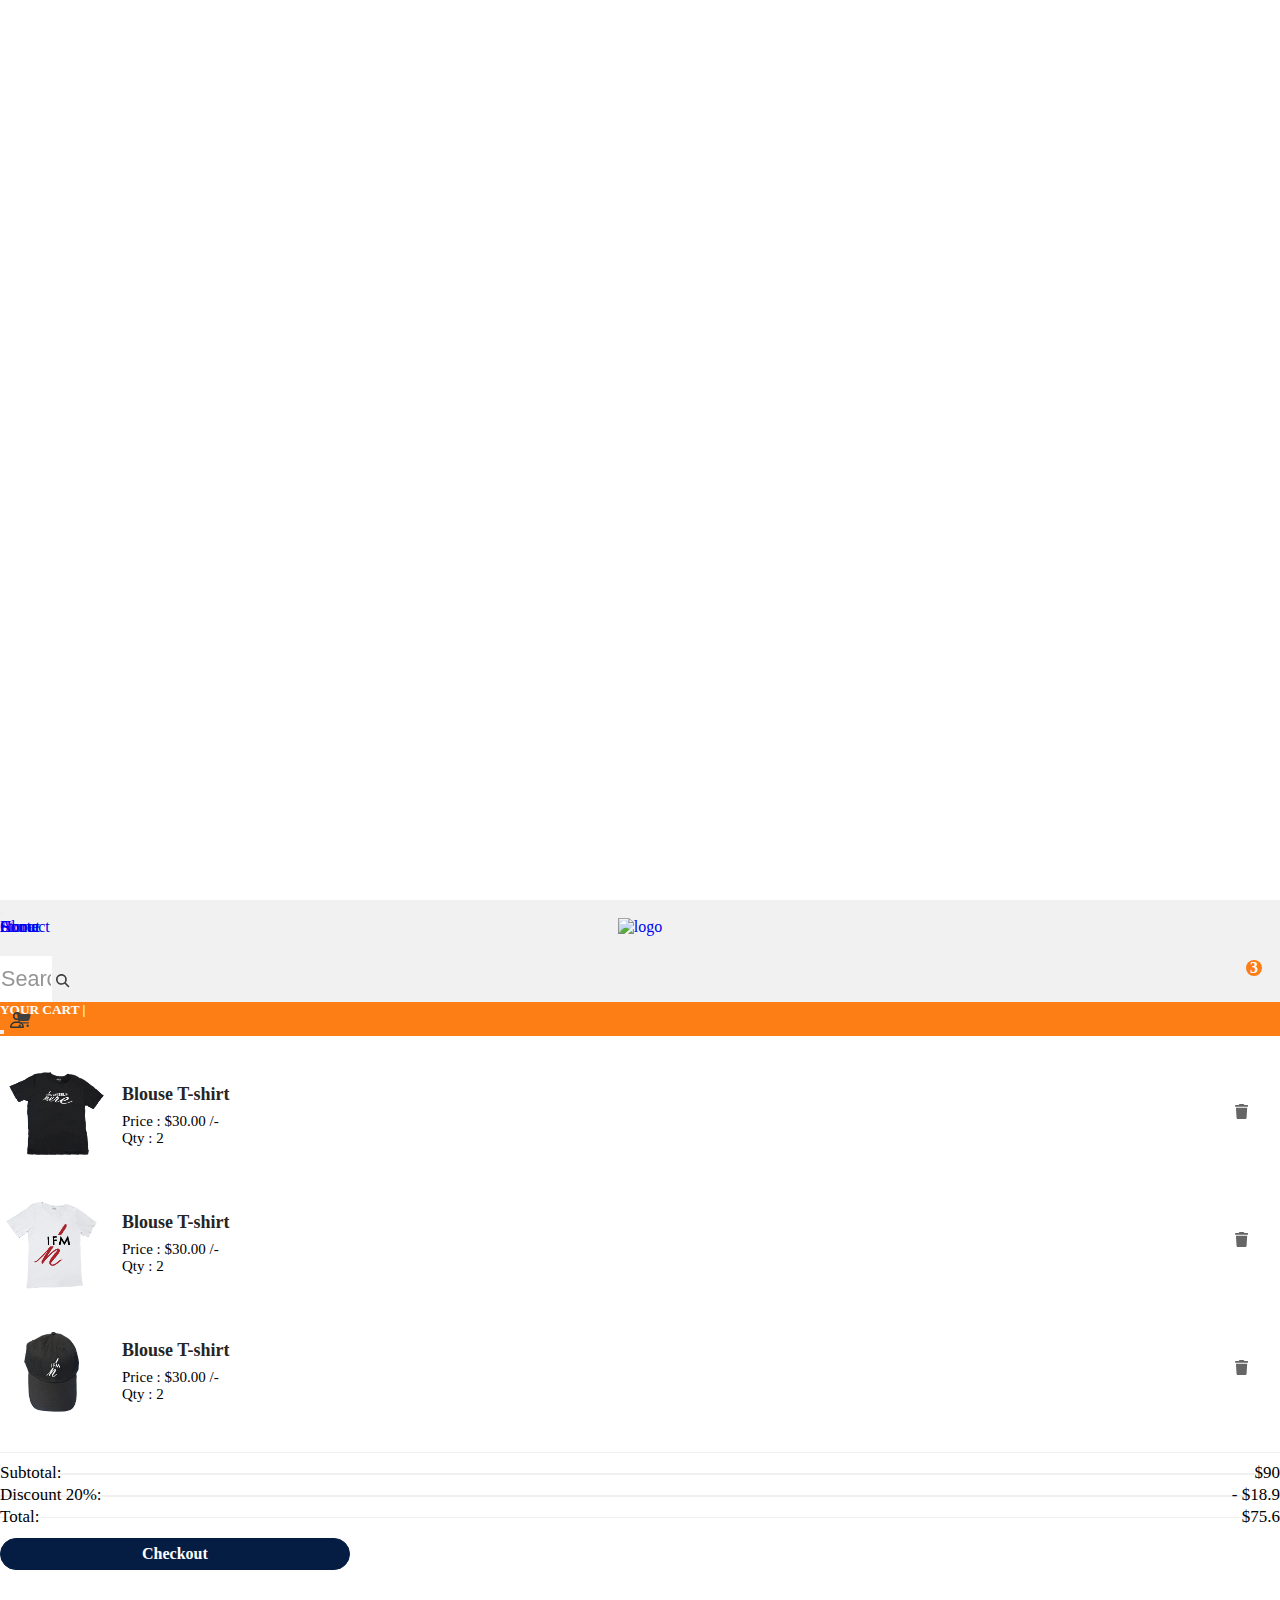
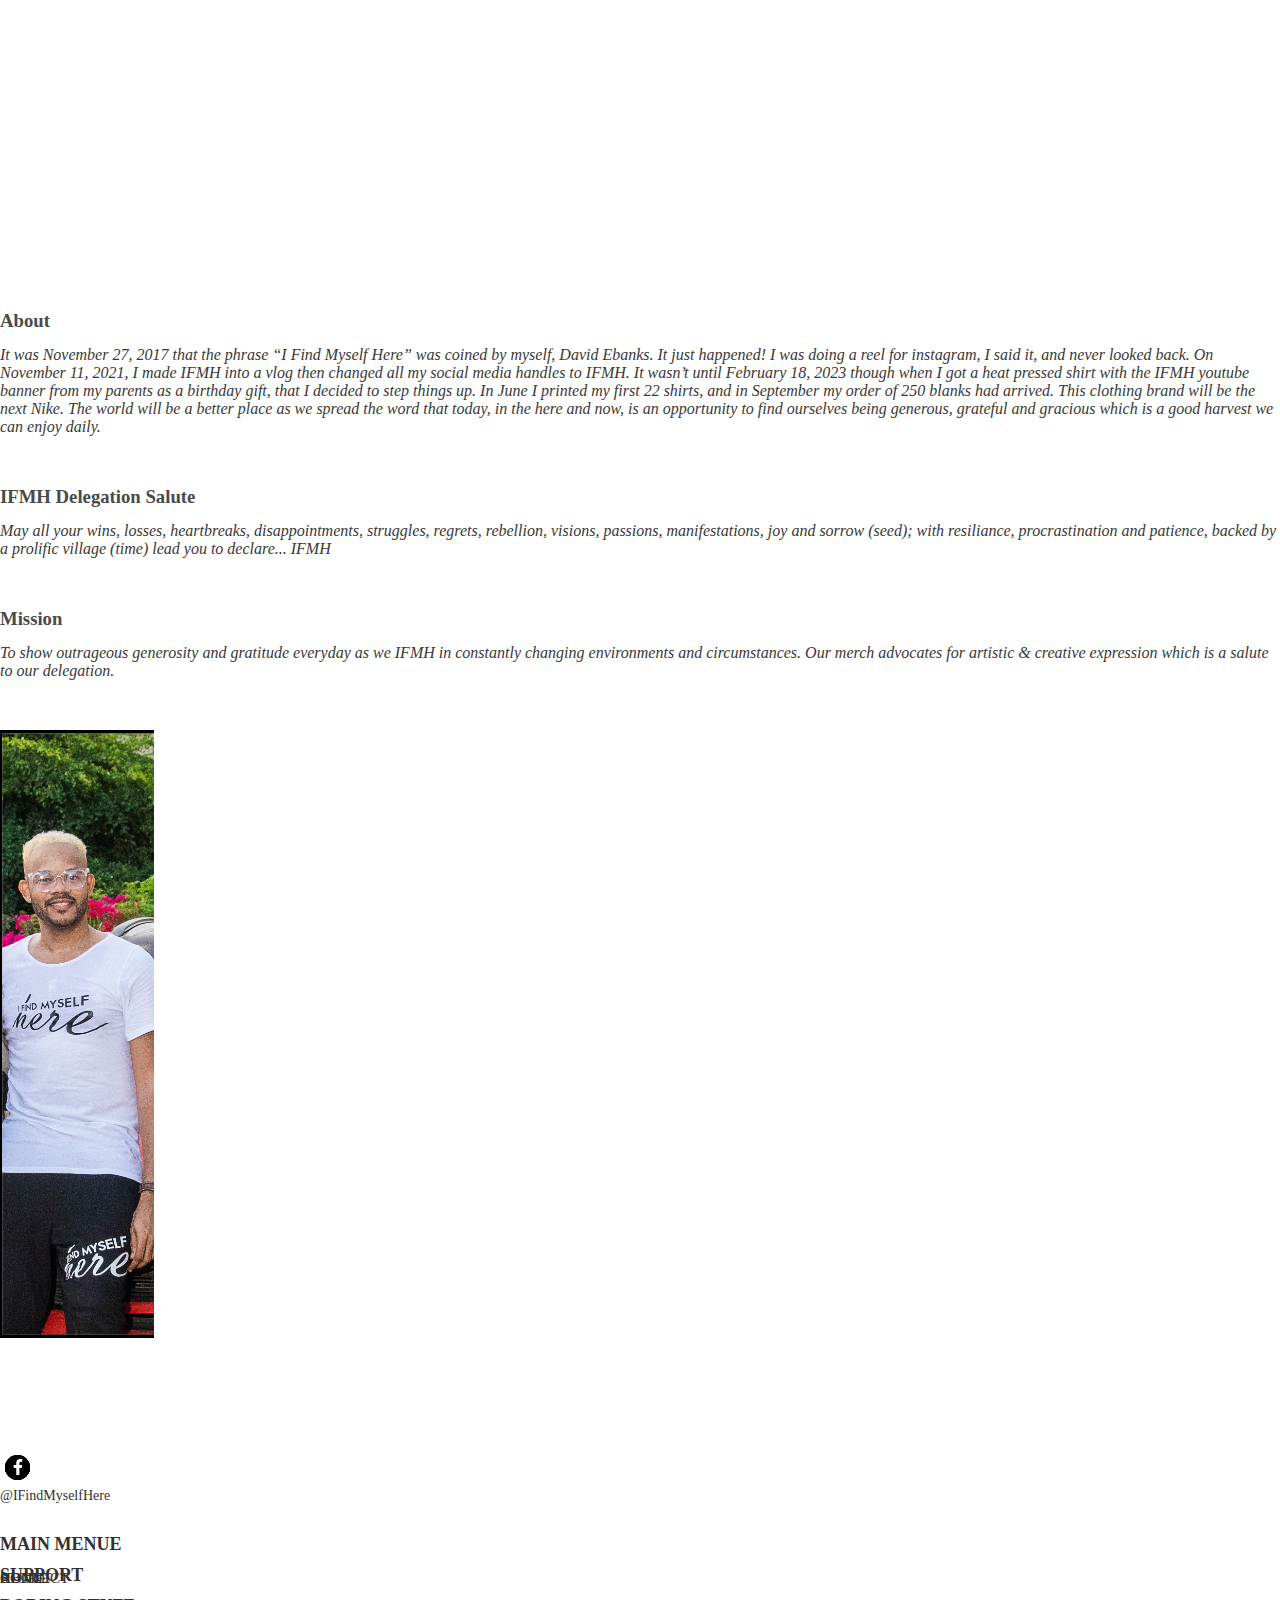
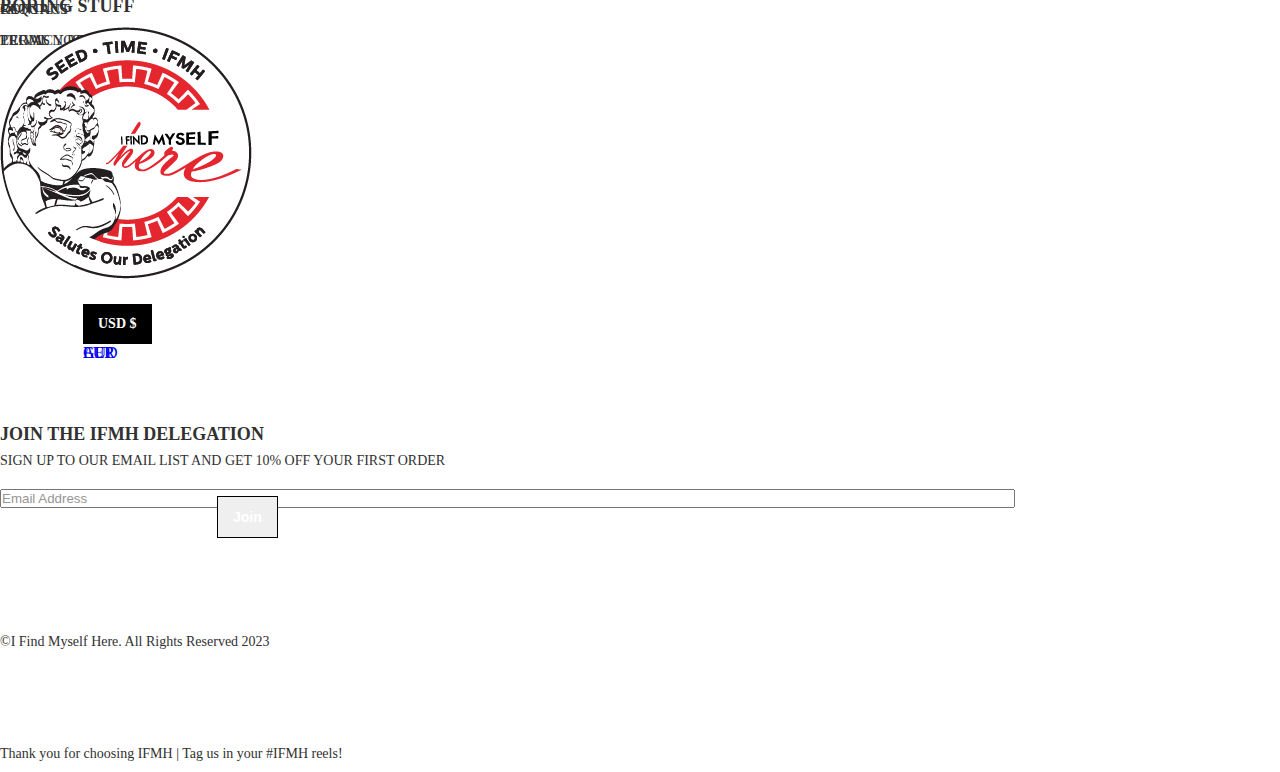
==== commit 49048c35: "demo" ====
--- a/about.html
+++ b/about.html
@@ -18,48 +18,46 @@
 
 <body>
 
-    <section id="logo-social">
-        <div class="container">
-            <div class="row">
-                <div class="col-lg-8">
-                    <div class="logo-img img_manu extra_pages">
-                        <a href="#"><img src="./asset/images/logo/Black-logo-Transparent-for-Mobile.gif" alt=""></a>
-                    </div>
-                    <div class="time_date">
-                        <p>SEED • TIME • IFMH<span>10/23 2023 02:01am JAM | NYC</span></p>
-                    </div>
-                </div>
-            </div>
-        </div>
-    </section>
-
-    <section id="navbar">
-        <nav class="navbar navbar-expand-lg">
+    <!-- Preloader Start -->
+    <div class="preloader text-center">
+        <img src="./asset/images/logo/ezgif.com-crop.gif" alt="">
+    </div>
+    <!-- Preloader End -->
+
+    <!-- Navbar Start -->
+    <section id="navbar_main">
+        <nav class="navbar navbar-expand-lg navbar-light extra_nav">
             <div class="container">
-                <button class="navbar-toggler" type="button" data-bs-toggle="collapse" data-bs-target="#navbarText"
-                    aria-controls="navbarText" aria-expanded="false" aria-label="Toggle navigation">
+                <!-- <a class="navbar-brand" href="#">Navbar</a> -->
+                <button class="navbar-toggler" type="button" data-bs-toggle="collapse"
+                    data-bs-target="#navbarSupportedContent" aria-controls="navbarSupportedContent"
+                    aria-expanded="false" aria-label="Toggle navigation">
                     <span class="navbar-toggler-icon"></span>
                 </button>
-                <div class="collapse navbar-collapse main_manu" id="navbarText">
+                <div class="collapse navbar-collapse" id="navbarSupportedContent">
                     <ul class="navbar-nav me-auto mb-2 mb-lg-0">
                         <li class="nav-item">
-                            <a class="nav-link" aria-current="page" href="index.html">Home</a>
-                        </li>
-                        <li class="nav-item">
-                            <a class="nav-link" href="store.html">Store</a>
-                        </li>
-                        <li class="nav-item">
-                            <a class="nav-link" href="contact.html">Contact</a>
-                        </li>
-                        <li class="nav-item">
-                            <a class="nav-link" href="about.html">About</a>
-                        </li>
-                        <li class="nav-item">
-                            <a class="nav-link" href="Journey.html">Journey to IFMH</a>
-                        </li>
+                            <a class="nav-link pt-0" aria-current="page" href="index.html">Home</a>
+                        </li>
+                        <li class="nav-item">
+                            <a class="nav-link pt-0" href="store.html">Store</a>
+                        </li>
+                        <li class="nav-item">
+                            <a class="nav-link pt-0" href="contact.html">Contact</a>
+
+                        </li>
+                        <li class="nav-item">
+                            <a class="nav-link active pt-0" href="about.html">About</a>
+                        </li>
+
                     </ul>
+                    <div class="logo_extra me-auto">
+                        <a href="index.html">
+                            <img src="/asset/images/logo/ezgif.com-crop.gif" alt="logo">
+                        </a>
+                    </div>
                     <span class="navbar-text">
-                        <div class="social_icon">
+                        <div class="social_icon d-none d-sm-block">
                             <ul class="d-flex">
                                 <form class="search">
                                     <div class="search__wrapper">
@@ -69,13 +67,12 @@
                                         </button>
                                     </div>
                                 </form>
-                                <!-- <li><a href="#"><i class="fa-solid fa-magnifying-glass"></i></a></li> -->
                                 <li class="noi_phone"><a href="#!"><i class="fa-regular fa-user"></i></a></li>
+
                                 <li>
                                     <button class="btn btn-primary p-0" type="button" data-bs-toggle="offcanvas"
                                         data-bs-target="#offcanvasRight" aria-controls="offcanvasRight"><i
-                                            class="fa-solid fa-cart-shopping"></i>
-                                    </button>
+                                            class="fa-solid fa-cart-shopping"></i></button>
 
                                     <span class="cart_doten">3</span>
                                 </li>
@@ -85,7 +82,8 @@
                 </div>
             </div>
         </nav>
-        <div class="offcanvas offcanvas-end" tabindex="-1" id="offcanvasRight" aria-labelledby="offcanvasRightLabel">
+        <div class="offcanvas offcanvas-end " style="z-index:99999 ;" tabindex="-1" id="offcanvasRight"
+            aria-labelledby="offcanvasRightLabel">
             <div class="offcanvas-header">
                 <h5 id="offcanvasRightLabel text-center">YOUR CART |</h5>
                 <button type="button" class="btn-close text-reset" data-bs-dismiss="offcanvas"
@@ -133,8 +131,9 @@
             </div>
         </div>
     </section>
-
-        <section id="about_part">
+    <!-- Navbar End -->
+
+        <section id="about_part" style="margin-top: 340px;">
             <div class="container">
                 <div class="row">
                     <div class="col-lg-6">
--- a/asset/css/store.css
+++ b/asset/css/store.css
@@ -71,6 +71,7 @@
 /* ############## PRODUCT PART START ############## */
 
 #product-part{
+   margin-top: 300px;
    margin-bottom: 30px;
 }
 .product-img a img {
--- a/asset/css/contact.css
+++ b/asset/css/contact.css
@@ -455,6 +455,7 @@
 
 
 #contact-part {
+  margin-top: 300px;
   padding-top: 50px;
 }
 
--- a/asset/css/style.css
+++ b/asset/css/style.css
@@ -59,6 +59,95 @@
 /*===================================================
                  Common css End  
   ======================================================*/
+
+  .about_part{
+    margin-top: 250px;
+  }
+
+  /*preloader start  */
+  .preloader{
+    display: flex;
+    align-items: center;
+    justify-content: center;
+    height: 100vh;
+  }
+
+
+  .pre_ex {
+    height: 0;
+    transition: all 0.6s ease;
+    -webkit-transition: all 0.6s ease;
+    -moz-transition: all 0.6s ease;
+    -ms-transition: all 0.6s ease;
+    -o-transition: all 0.6s ease;
+}
+  /*preloader end  */
+
+/* Navbar Css start */
+.extra_nav{
+    width: 100%;
+    background-color: #f1f1f1;
+    /* padding: 25px 0; */
+}
+.extra_nav ul li a {
+    font-size: 16px;
+    font-weight: 500;
+    transition: all linear .2s;
+}
+.extra_nav .logo_extra{
+    text-align: center;
+}
+
+.extra_nav .logo_extra img{
+    width: 150px;
+}
+
+.nav_ex{
+    position: fixed;
+    top: 0;
+    z-index: 9999;
+}
+
+
+/* Navbar Css end */
+
+
+
+
+
+
+
+
+
+
+
+
+
+
+
+
+
+
+
+
+
+
+
+
+
+
+
+
+
+
+
+
+
+
+
+
+
+
 
 /* ######## CARD START ########### */
 .shopping-card .box img {
@@ -531,23 +620,23 @@
 
 
 /* ############## LOGO-SOCIAL CSS START ############## */
-.logo-img{
-    position: relative;
-}
-
-.logo-img a {
+/* .logo-img{
+    position: relative;
+} */
+
+/* .logo-img a {
     transform: translate(33rem, 2rem);
     -webkit-transform: translate(33rem, 2rem);
     -moz-transform: translate(33rem, 2rem);
     -ms-transform: translate(33rem, 2rem);
     -o-transform: translate(33rem, 2rem);
-}
-
-
+} */
+
+/* 
 .logo-img a img {
     width: 100%;
     height: 100%;
-    /* margin: -17px 0 -81px -43px; */
+   
 }
 
 
@@ -560,8 +649,8 @@
     -webkit-transform: translate(-40%, -25%);
     -moz-transform: translate(-40%, -25%);
     -ms-transform: translate(-40%, -25%);
-    -o-transform: translate(-40%, -25%);
-}
+    -o-transform: translate(-40%, -25%); 
+}*/
 
 
 
@@ -586,7 +675,7 @@
 }
 .social_icon ul li button:focus{
 background-color: transparent;
-}
+} 
 
 
 
@@ -598,11 +687,11 @@
     text-align: center;
     line-height: 16px;
     position: absolute;
-    /* top: 0 !important; */
+
     right: -8px;
     z-index: 9;
     top: 37%;
-    /* position: fixed; */
+
     cursor: pointer;
     font-weight: 600;
     color: #fff;
@@ -610,9 +699,16 @@
 
 
 .btn-check:checked+.btn, .btn.active, .btn.show, .btn:first-child:active, :not(.btn-check)+.btn:active {
-    color: var(--bs-btn-active-color);
+    color:black;
     background-color: transparent;
     border-color: transparent;
+}
+
+.btn-check:focus+.btn-primary, .btn-primary:focus {
+    color: black;
+    background-color: transparent;
+    border-color: transparent;
+    box-shadow: none;
 }
 
 .time_date {
@@ -646,10 +742,14 @@
     padding-top: 12rem;
 } */
 
-#navbar ul li a {
+/* #navbar ul li a {
     font-size: 16px;
     font-weight: 500;
     transition: all linear .2s;
+    -webkit-transition:;
+    -moz-transition:;
+    -ms-transition:;
+    -o-transition:;
 }
 
 #navbar span a {
@@ -666,14 +766,15 @@
 
 .nav-link:focus,
 .nav-link:hover {
-    color: #000000;
-}
+    color: #000000; 
+}*/
 
 /* ##############  NAVBER CSS END ############## */
 
 
 /* ##############  BANNER CSS START ############## */
 #banner-part {
+    margin-top: 320px;
     padding-bottom: 30px;
     position: relative;
     background: #fff;
--- a/asset/css/responsive.css
+++ b/asset/css/responsive.css
@@ -741,8 +741,14 @@
 
 @media (max-width: 393.852px) {
     .logo-img a {
-        transform: translate(9rem, 1rem);
-    }
+        transform: translate(0, 0);
+        -webkit-transform: translate(0, 0);
+        -moz-transform: translate(0, 0);
+        -ms-transform: translate(0, 0);
+        -o-transform: translate(0, 0);
+}
+
+   
 
     #navbar {
         position: absolute;
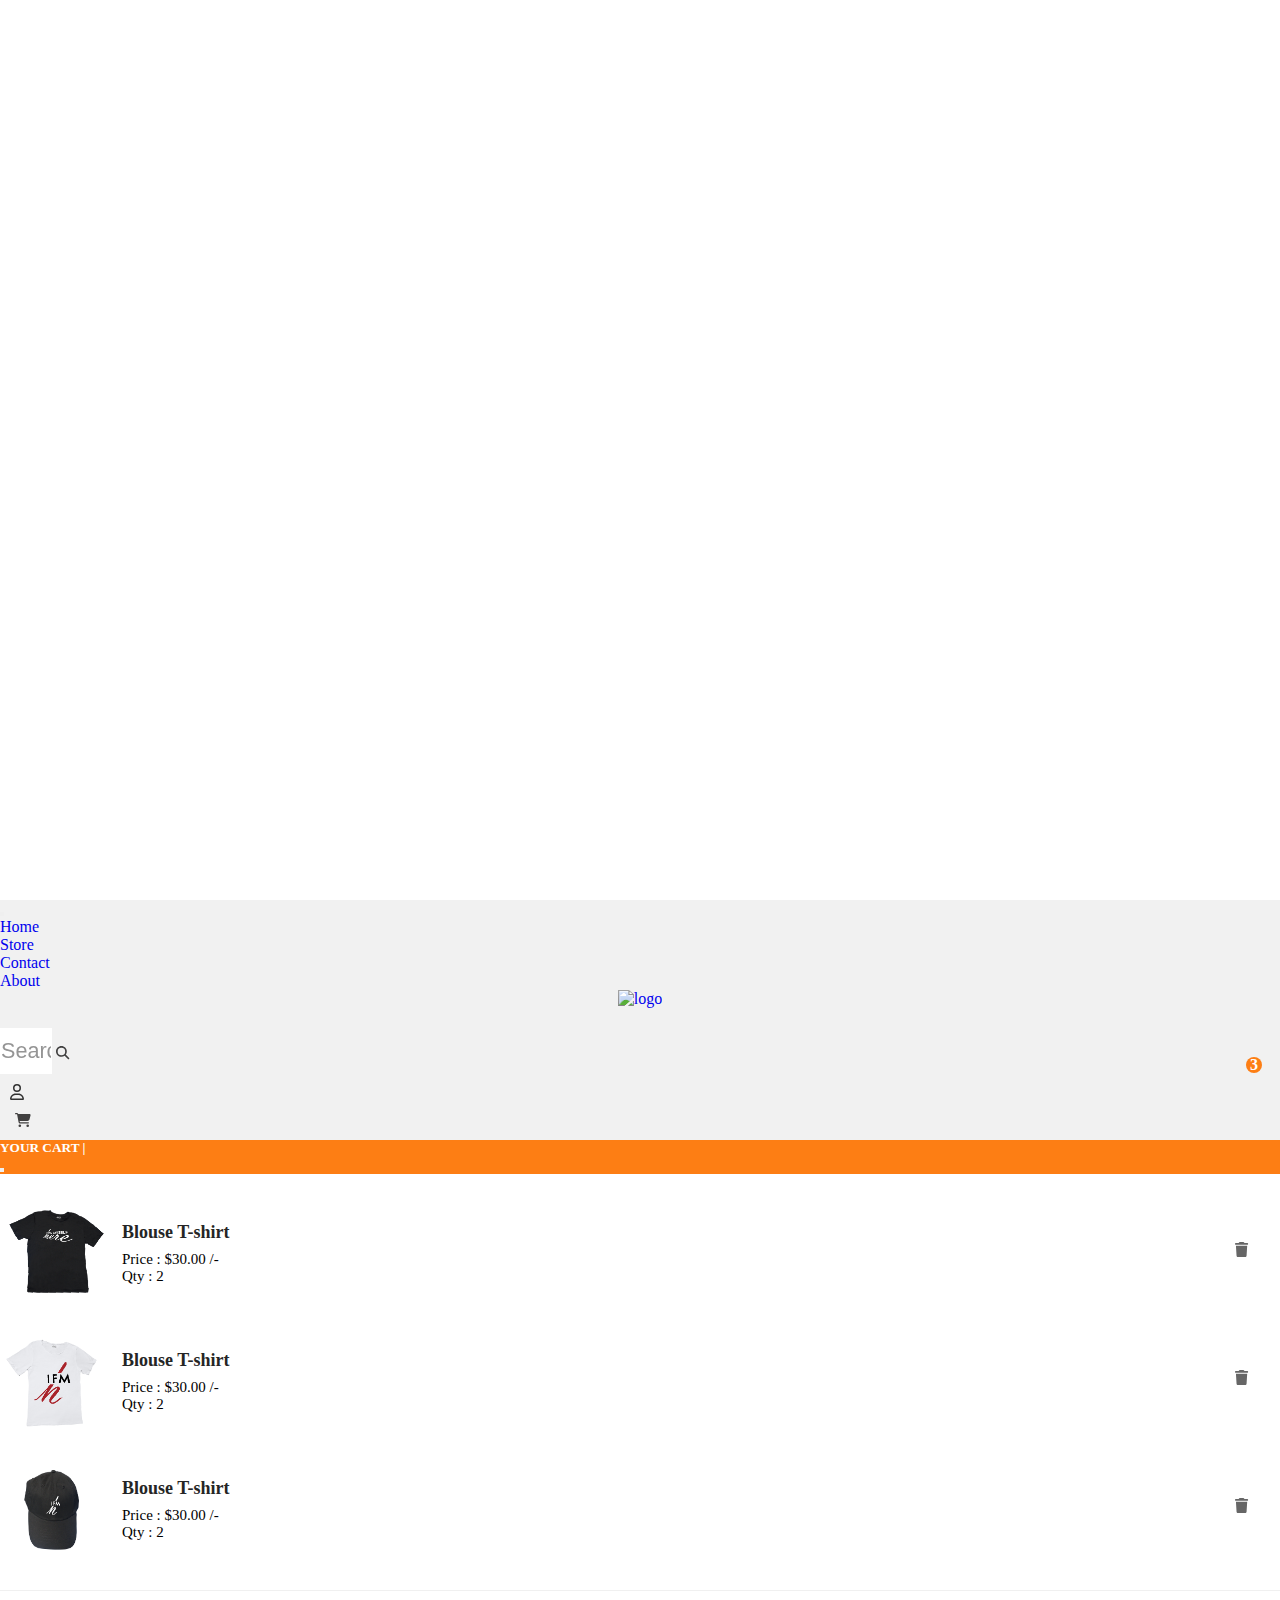
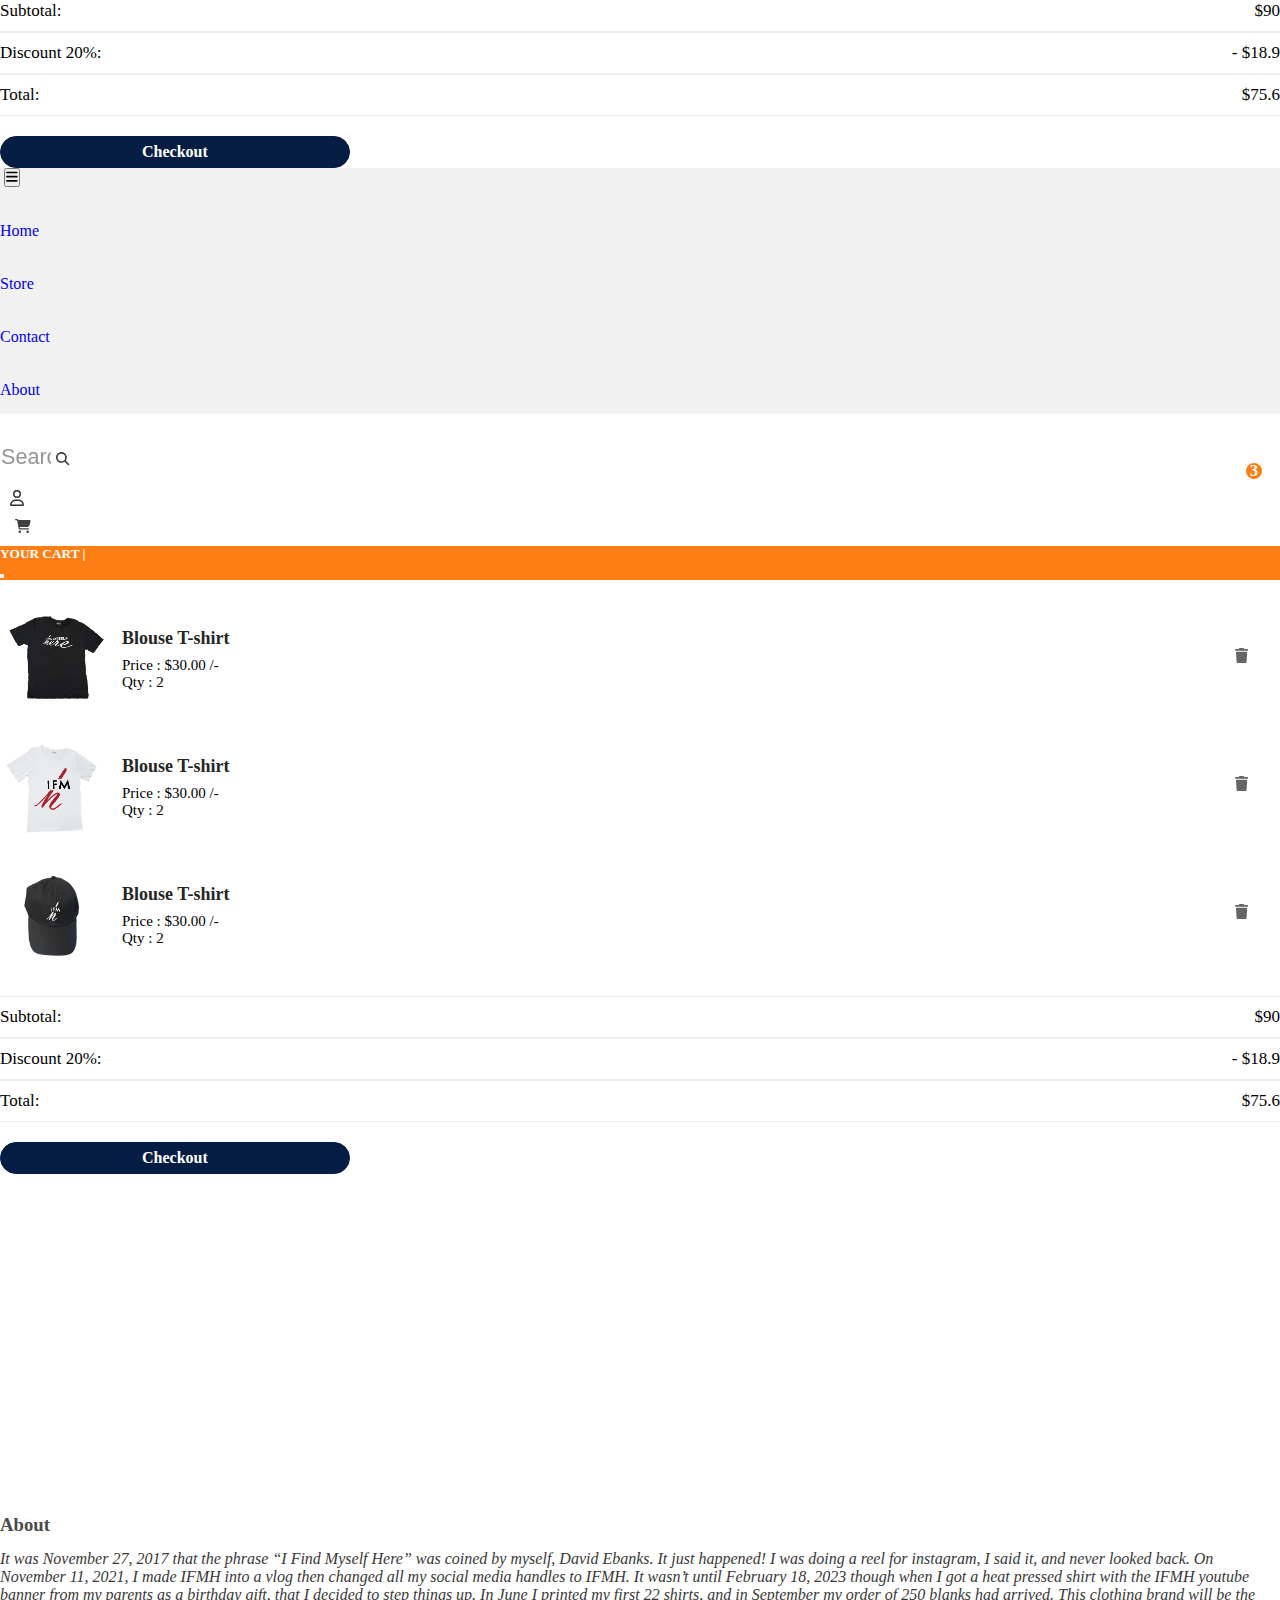
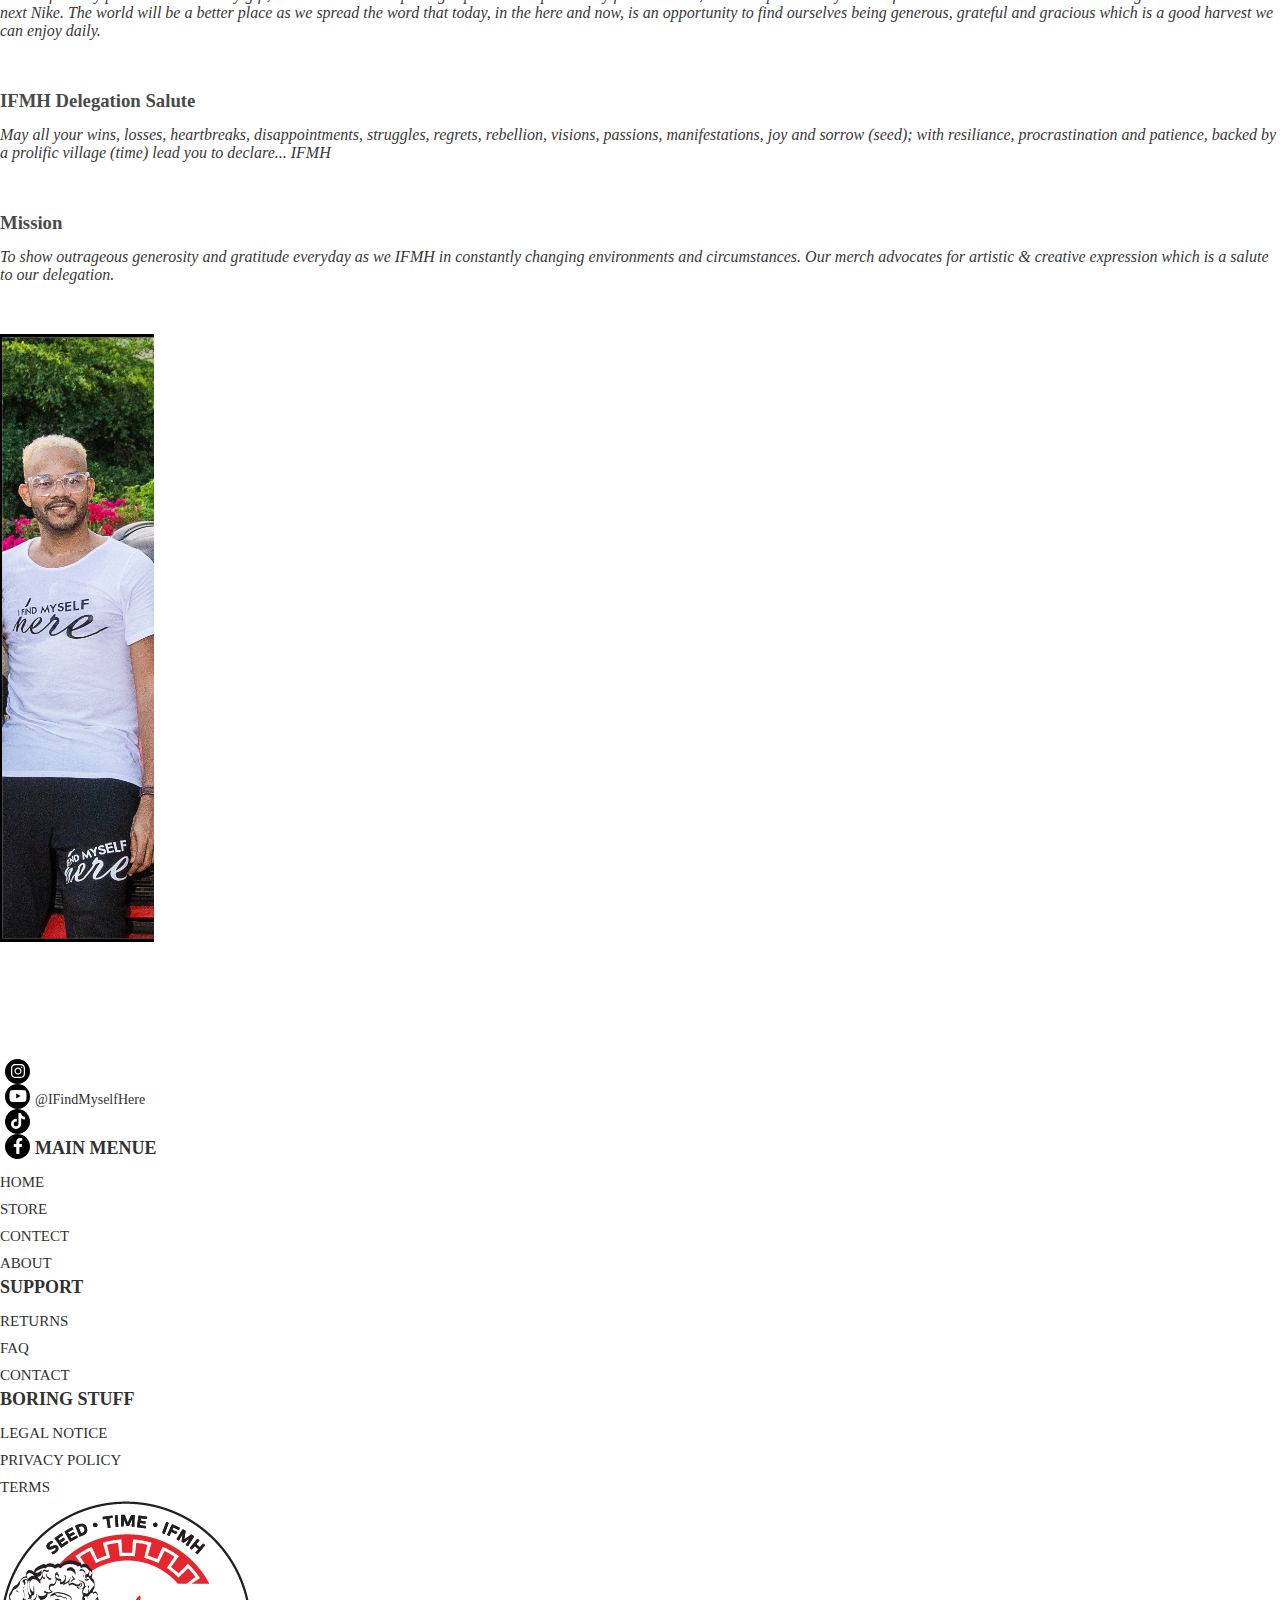
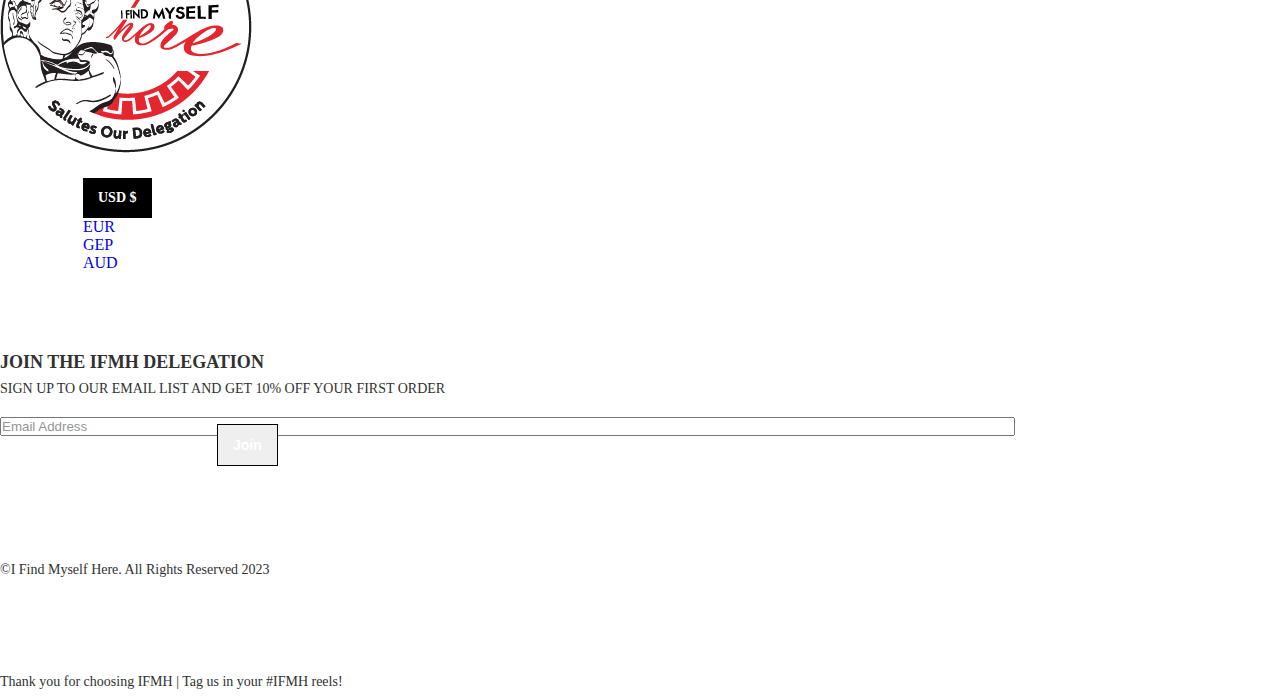
==== commit e2bf6324: "demo" ====
--- a/about.html
+++ b/about.html
@@ -25,7 +25,7 @@
     <!-- Preloader End -->
 
     <!-- Navbar Start -->
-    <section id="navbar_main">
+    <section id="navbar_main" class="d-none d-lg-block">
         <nav class="navbar navbar-expand-lg navbar-light extra_nav">
             <div class="container">
                 <!-- <a class="navbar-brand" href="#">Navbar</a> -->
@@ -53,7 +53,7 @@
                     </ul>
                     <div class="logo_extra me-auto">
                         <a href="index.html">
-                            <img src="/asset/images/logo/ezgif.com-crop.gif" alt="logo">
+                            <img src="./asset/images/logo/ezgif.com-crop.gif" alt="logo">
                         </a>
                     </div>
                     <span class="navbar-text">
@@ -132,6 +132,126 @@
         </div>
     </section>
     <!-- Navbar End -->
+
+
+    <!-- responsive navbar start -->
+    <section class="nav_ani d-lg-none">
+
+        <nav class="navbar navbar-expand-lg res_nav">
+            <div class="container">
+                <img src="./asset/images/logo/ezgif.com-crop.gif" class="res_logo" alt="">
+                <button class="navbar-toggler nav_toggle_btn" type="button" data-bs-toggle="collapse"
+                    data-bs-target="#navbarSupportedContent" aria-controls="navbarSupportedContent"
+                    aria-expanded="false" aria-label="Toggle navigation">
+
+                    <i class="fa-solid fa-bars"></i>
+
+                </button>
+                <div class="collapse navbar-collapse" id="navbarSupportedContent">
+                    <ul class="navbar-nav me-auto mb-2 mb-lg-0">
+                        <li class="nav-item">
+                            <a class="nav-link active " aria-current="page" href="index.html">Home</a>
+                        </li>
+                        <li class="nav-item">
+                            <a class="nav-link " href="store.html">Store</a>
+                        </li>
+                        <li class="nav-item">
+                            <a class="nav-link " href="contact.html">Contact</a>
+
+                        </li>
+                        <li class="nav-item">
+                            <a class="nav-link " href="about.html">About</a>
+                        </li>
+
+
+                    </ul>
+                </div>
+            </div>
+        </nav>
+        <div class="extra_nav_items">
+            <div class="container">
+                <div class="row">
+                    <div class="col-lg-12">
+                        <div class="navbar-text">
+                            <div class="social_icon">
+                                <ul class="d-flex justify-content-center">
+                                    <form class="search">
+                                        <div class="search__wrapper">
+                                            <input type="text" name="" placeholder="Search for..." class="search__field">
+                                            <button type="submit">
+                                                <i class="fa-solid fa-magnifying-glass"></i>
+                                            </button>
+                                        </div>
+                                    </form>
+                                    <li class="noi_phone"><a href="#!" class="p-0"><i class="fa-regular fa-user"></i></a>
+                                    </li>
+    
+                                    <li class="cart_btn">
+                                        <button class="btn btn-primary" type="button" data-bs-toggle="offcanvas"
+                                            data-bs-target="#offcanvasExample" aria-controls="offcanvasExample">
+                                            <i
+                                            class="fa-solid fa-cart-shopping"></i>
+                                        </button>
+                                        <span class="cart_doten">3</span>
+                                    </li>
+                                </ul>
+                            </div>
+                        </div>
+                    </div>
+                </div>
+            </div>
+        </div>
+    
+    
+    
+        <div class="offcanvas offcanvas-end" tabindex="-1" id="offcanvasExample" aria-labelledby="offcanvasExampleLabel">
+            <div class="offcanvas-header">
+                <h5 id="offcanvasRightLabel text-center">YOUR CART |</h5>
+                <button type="button" class="btn-close" data-bs-dismiss="offcanvas" aria-label="Close"></button>
+            </div>
+            <div class="offcanvas-body">
+                <div class="shopoin_cart">
+                    <div class="box">
+                        <i class="fa fa-trash"></i>
+                        <img src="./asset/images/card-img/card-1.png" alt="">
+                        <div class="content">
+                            <h3>Blouse T-shirt</h3>
+                            <span class="price">Price : $30.00 /-</span>
+                            <span class="quantity">Qty : 2</span>
+                        </div>
+                    </div>
+                    <div class="box">
+                        <i class="fa fa-trash"></i>
+                        <img src="./asset/images/card-img/cart-2.png" alt="">
+                        <div class="content">
+                            <h3>Blouse T-shirt</h3>
+                            <span class="price">Price : $30.00 /-</span>
+                            <span class="quantity">Qty : 2</span>
+                        </div>
+                    </div>
+                    <div class="box">
+                        <i class="fa fa-trash"></i>
+                        <img src="./asset/images/card-img/cart-3.png" alt="">
+                        <div class="content">
+                            <h3>Blouse T-shirt</h3>
+                            <span class="price">Price : $30.00 /-</span>
+                            <span class="quantity">Qty : 2</span>
+    
+                        </div>
+                    </div>
+                    <div class="total">
+                        <ul>
+                            <li>Subtotal: <span>$90</span></li>
+                            <li>Discount 20%: <span>- $18.9</span></li>
+                            <li>Total: <span>$75.6</span></li>
+                        </ul>
+                        <a href="#" class="btn-c">Checkout</a>
+                    </div>
+                </div>
+            </div>
+        </div>
+    </section>
+    <!-- responsive navbar end -->
 
         <section id="about_part" style="margin-top: 340px;">
             <div class="container">
--- a/asset/css/store.css
+++ b/asset/css/store.css
@@ -71,7 +71,7 @@
 /* ############## PRODUCT PART START ############## */
 
 #product-part{
-   margin-top: 300px;
+ 
    margin-bottom: 30px;
 }
 .product-img a img {
--- a/asset/css/style.css
+++ b/asset/css/style.css
@@ -30,9 +30,6 @@
     padding: 0;
 }
 
-li {
-    height: 0;
-}
 
 a:hover {
     text-decoration: none;
@@ -110,6 +107,23 @@
 
 
 /* Navbar Css end */
+
+
+/* res nav */
+.res_nav{
+    width: 100%;
+    padding: 0 0 15px 0;
+    background-color: #f1f1f1;
+   
+}
+.res_nav .res_logo{
+ width: 10% !important;
+ padding-top: 10px;
+}
+
+.res_nav ul li a{
+    padding-top: 35px !important;
+}
 
 
 
--- a/asset/css/responsive.css
+++ b/asset/css/responsive.css
@@ -24,7 +24,7 @@
         padding-top: 0.5rem;
         padding-bottom: 0.5rem;
         color: var(--bs-navbar-color);
-        padding-left: 32rem !important;
+        padding-left: 0 !important;
     }
 
     .logo-img a img {
@@ -526,6 +526,63 @@
 }
 
 @media (max-width: 430.992px) {
+
+    .res_nav .res_logo{
+        width: 40% !important;
+        padding-top: 10px;
+       }
+       
+       .res_height{
+           height: 100px;
+        }
+        
+        .navbar-toggler:focus {
+            text-decoration: none;
+            outline: 0;
+            box-shadow: none;
+        }
+        
+        .res_nav ul{
+            margin-top: 25px;
+            text-align: center;
+        }
+    
+        .res_nav ul li a{
+            margin: 5px 0;
+            padding-top: 0 !important;
+            color: black !important;
+        }
+
+        .res_nav ul li a.active{
+            font-weight: 600;
+        }
+
+       .extra_nav_items{
+        background-color: #f1f1f1;
+       }
+
+       .social_icon ul .cart_btn{
+        position: relative;
+    }
+
+       .cart_doten {
+        font-size: 10px;
+        width: 13px;
+        height: 13px;
+        border-radius: 50%;
+        background: #fd7e14;
+        text-align: center;
+        line-height: 13px;
+        position: absolute;
+        right: 5%;
+        z-index: 9;
+        top: 10%;
+        cursor: pointer;
+        font-weight: 600;
+        color: #fff;
+        
+}
+
     .logo-img a {
         transform: translate(6rem, 1rem);
     }
@@ -554,13 +611,7 @@
         transition: all linear .2s;
     }
 
-    .navbar-text {
-        padding-top: .5rem;
-        padding-bottom: .5rem;
-        color: var(--bs-navbar-color);
-        padding-left: 135px;
-        padding-left: 81px;
-    }
+   
 
     #banner-part {
         padding-bottom: 30px;
@@ -573,10 +624,10 @@
     }
 
     .social_icon ul {
-        position: absolute;
+        /* position: absolute; */
         /* left: ; */
-        right: 0;
-        top: 19px;
+        /* right: 0; */
+        /* top: 19px; */
     }
 
     .product-img a p {
@@ -770,7 +821,11 @@
         width: 168px;
         height: 114px;
         transform: translate(-28px, -15px);
-    }
+        -webkit-transform: translate(-28px, -15px);
+        -moz-transform: translate(-28px, -15px);
+        -ms-transform: translate(-28px, -15px);
+        -o-transform: translate(-28px, -15px);
+}
 
     #navbar ul li a {
         font-size: 18px;
@@ -780,11 +835,87 @@
     }
 
     .navbar-text {
-        padding-top: .5rem;
-        padding-bottom: .5rem;
-        color: var(--bs-navbar-color);
-        padding-left: 101px;
-    }
+        padding-top: 0 !important;
+        padding-bottom: 0 !important;
+    }
+
+
+    .social_icon {
+        padding-top: 0 !important;
+        margin-right: 0;
+        padding-bottom: 25px;
+    }
+
+    .nav_ex{
+        position: fixed;
+        top: 0;
+        width: 100%;
+        z-index: 9999;
+        overflow-x: hidden;
+    }
+
+    .navbar-toggler{
+        font-size: 30px !important;
+    }
+
+    .res_nav .res_logo{
+        width: 40% !important;
+        padding-top: 10px;
+       }
+       
+       .res_height{
+           height: 100px;
+        }
+        
+        .navbar-toggler:focus {
+            text-decoration: none;
+            outline: 0;
+            box-shadow: none;
+        }
+        
+        .res_nav ul{
+            margin-top: 25px;
+            text-align: center;
+        }
+    
+        .res_nav ul li a{
+            margin: 5px 0;
+            padding-top: 0 !important;
+            color: black !important;
+        }
+
+        .res_nav ul li a.active{
+            font-weight: 600;
+        }
+
+       .extra_nav_items{
+        background-color: #f1f1f1;
+       }
+
+       .social_icon ul .cart_btn{
+        position: relative;
+    }
+
+       .cart_doten {
+        font-size: 10px;
+        width: 13px;
+        height: 13px;
+        border-radius: 50%;
+        background: #fd7e14;
+        text-align: center;
+        line-height: 13px;
+        position: absolute;
+        right: 5%;
+        z-index: 9;
+        top: 10%;
+        cursor: pointer;
+        font-weight: 600;
+        color: #fff;
+        
+}
+
+
+
 
     #banner-part {
         padding-bottom: 30px;
@@ -796,11 +927,7 @@
         height: 265px;
     }
 
-    .social_icon ul {
-        position: absolute;
-        right: 7px;
-        top: 330px;
-    }
+
 
     .search__field {
         width: 50px;
@@ -818,7 +945,7 @@
 
     .search__field:focus {
         border-bottom-color: #ccc;
-        width: 60vw !important;
+        width: 50vw !important;
         color: #2b2b2b;
         cursor: default;
     }
@@ -828,9 +955,22 @@
         height: 41px;
     }
 
+
     .noi_phone {
-        display: none;
-    }
+        /* display: none; */
+        font-size: 23px !important;
+        /* border:  1px solid red; */
+        padding: 0 !important;
+        margin-left: 15px;
+    }
+
+    .social_icon ul li a {
+        color: #313131;
+        margin: 0 0;
+        padding-top: 0;
+    }
+
+   
 
     .product-img a p {
         margin: -49px 0px 0px 9px;
@@ -985,7 +1125,28 @@
 
 }
 
+
+
+
+
+
+
+
+
+
+
+
+
+
+
+
+
+
+
 @media (max-width: 390.852px) {
+    .preloader img{
+        width: 50%;
+    }
     .W img {
         width: 281px !important;
         height: 265px;
@@ -993,6 +1154,9 @@
 }
 
 @media (max-width: 576.852px) {
+    .preloader img{
+        width: 50%;
+    }
     .manu_fixed {
         padding: 1px 32px;
     }
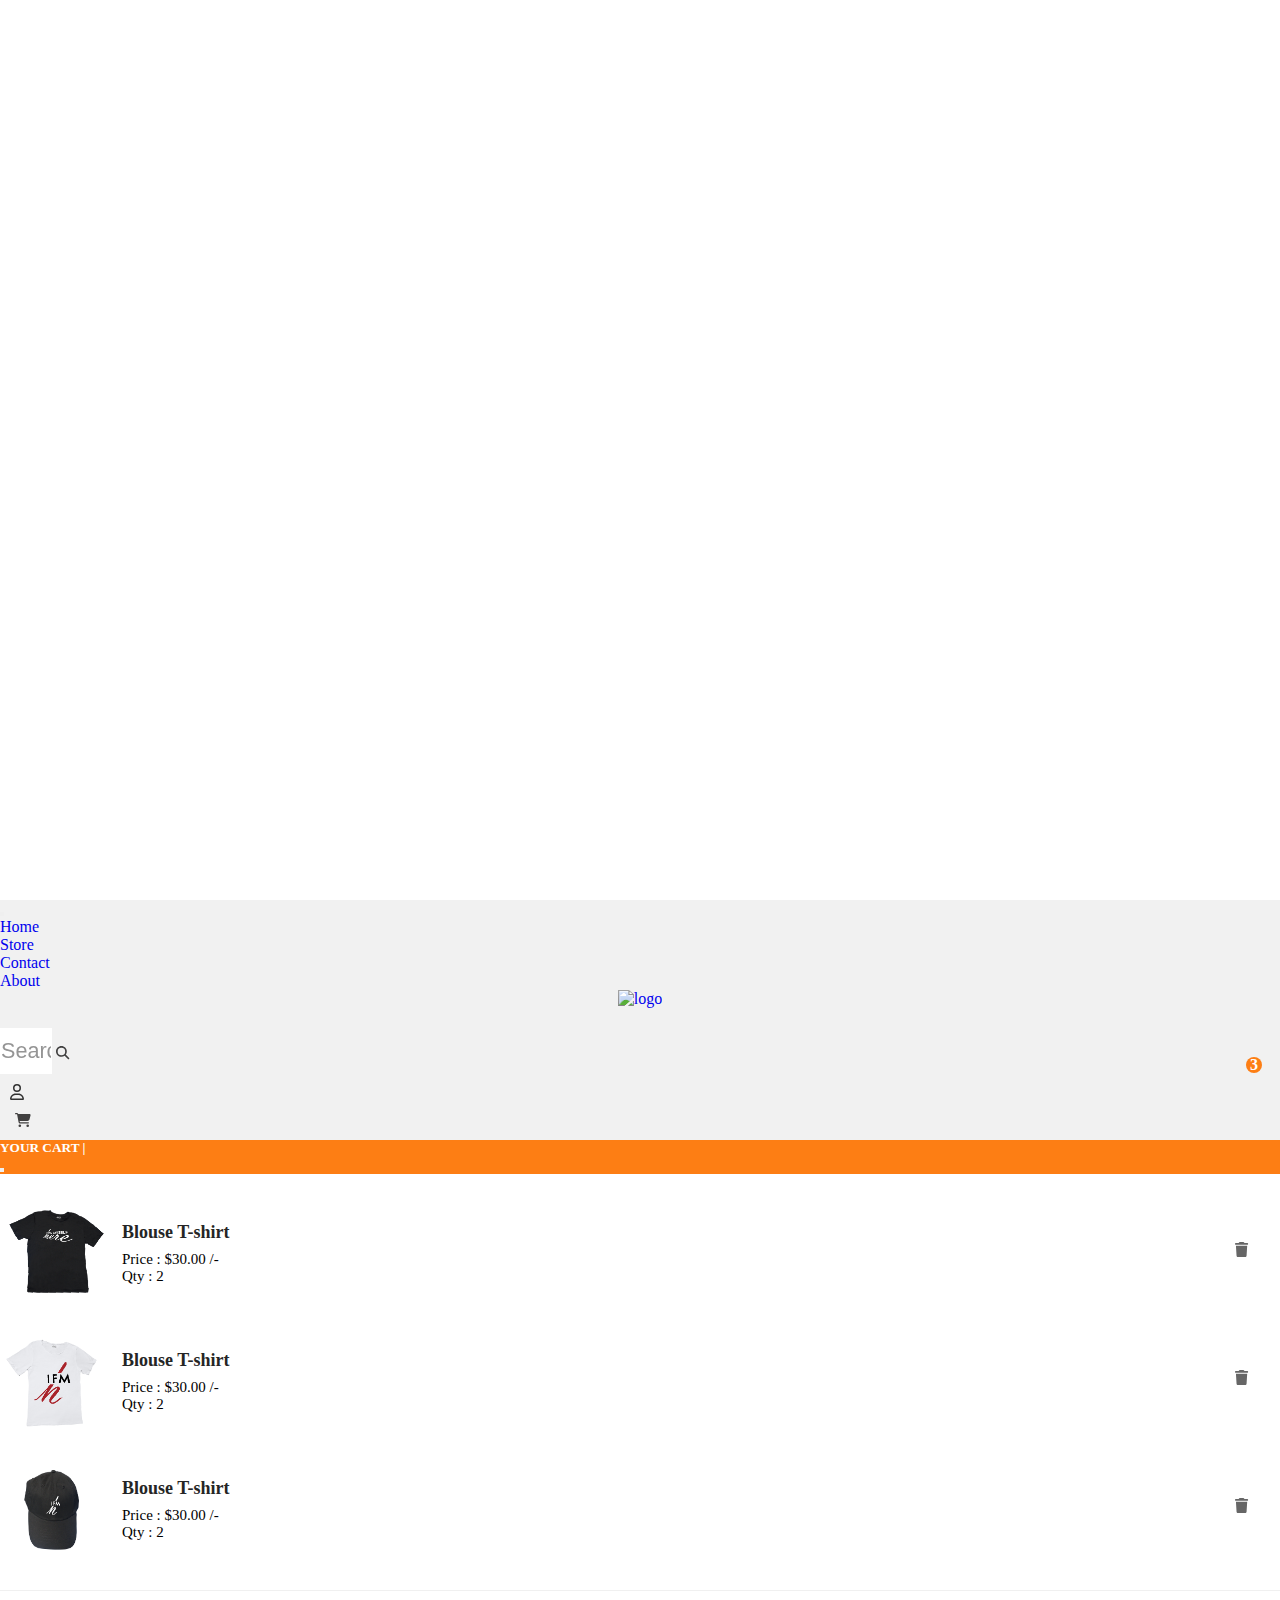
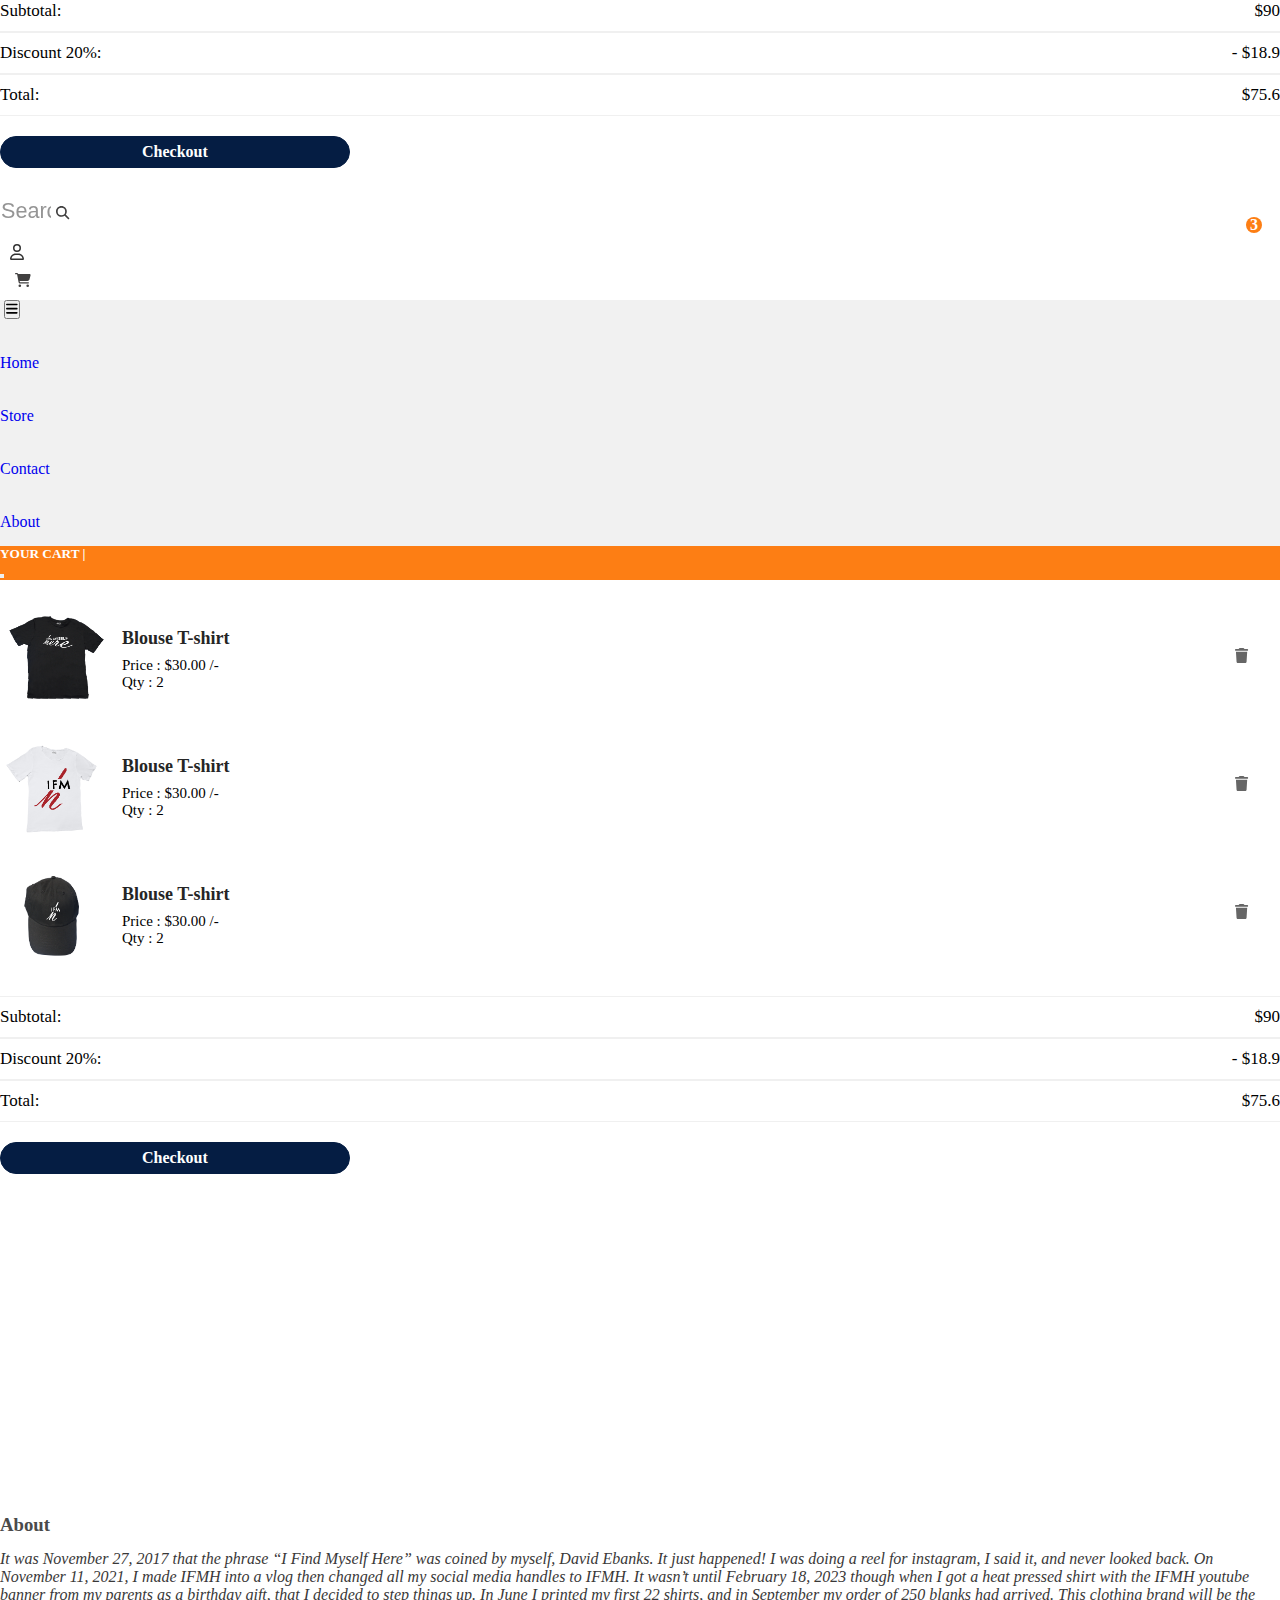
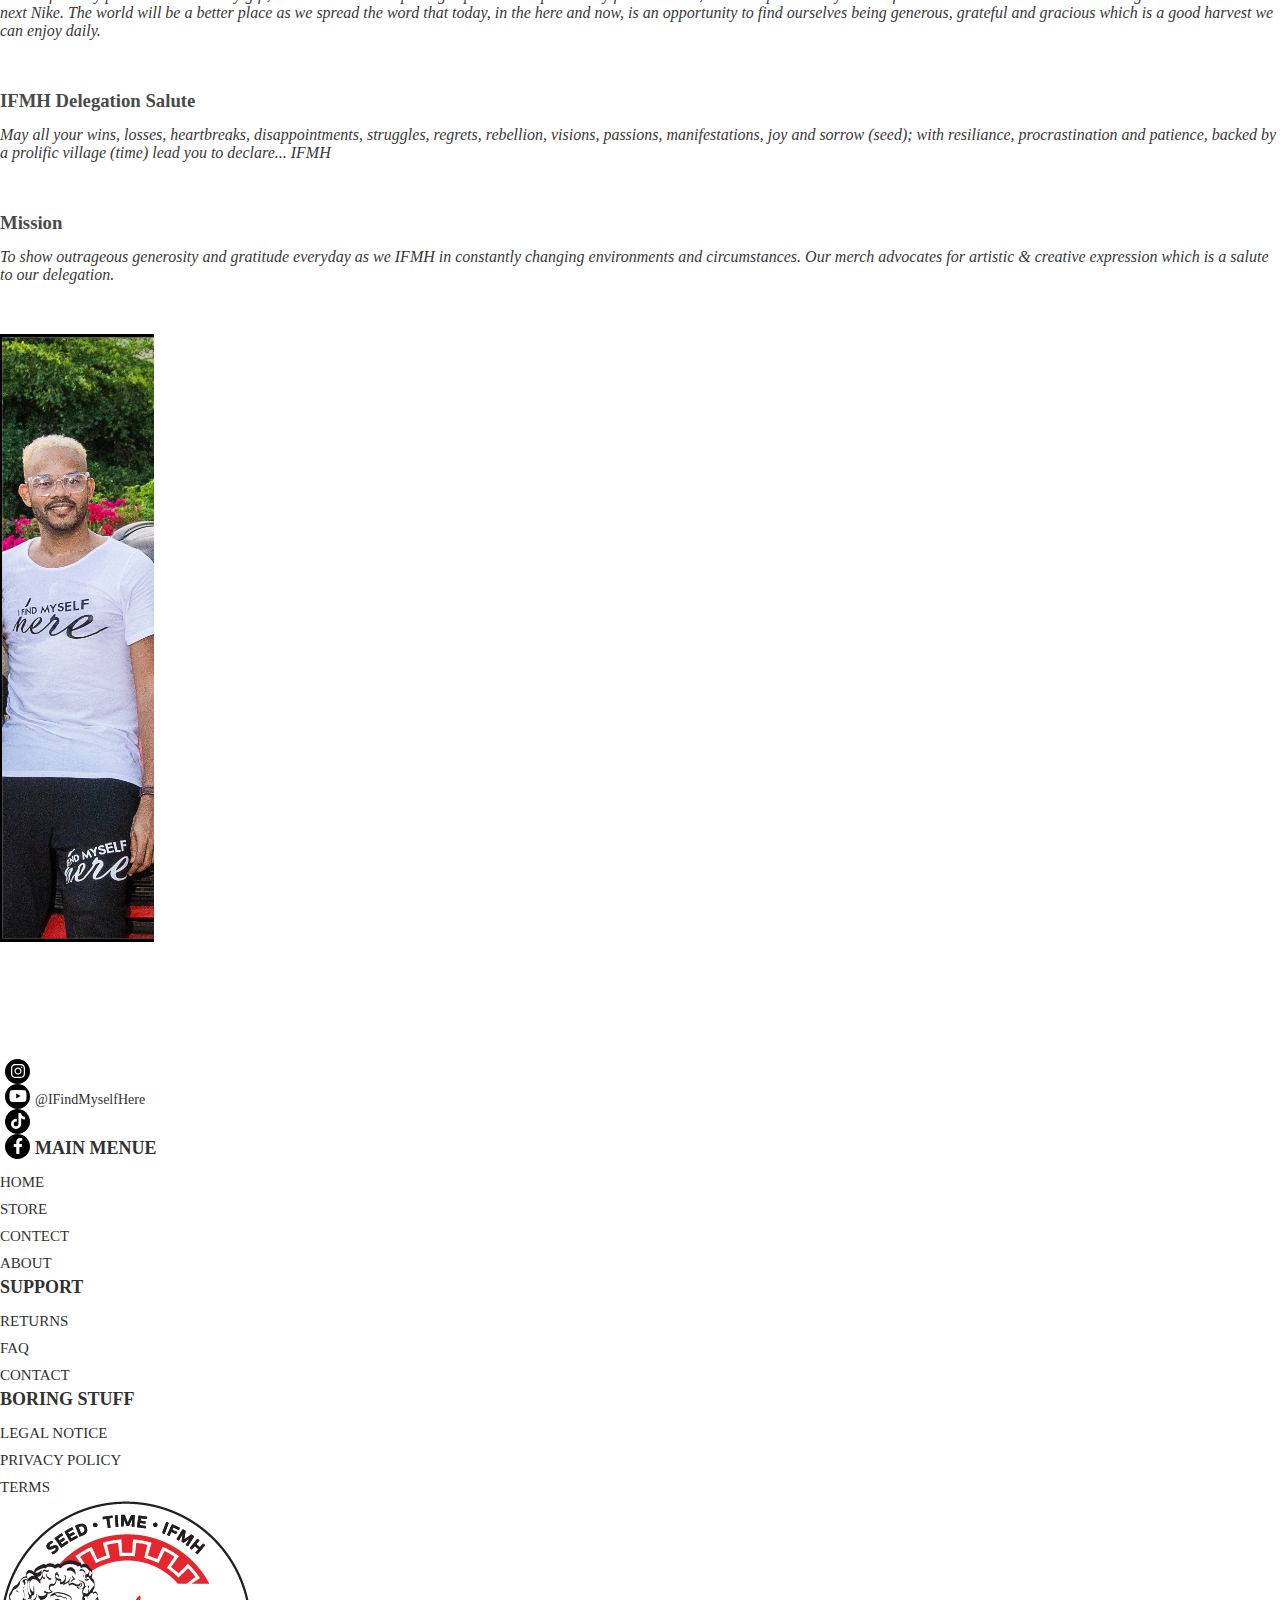
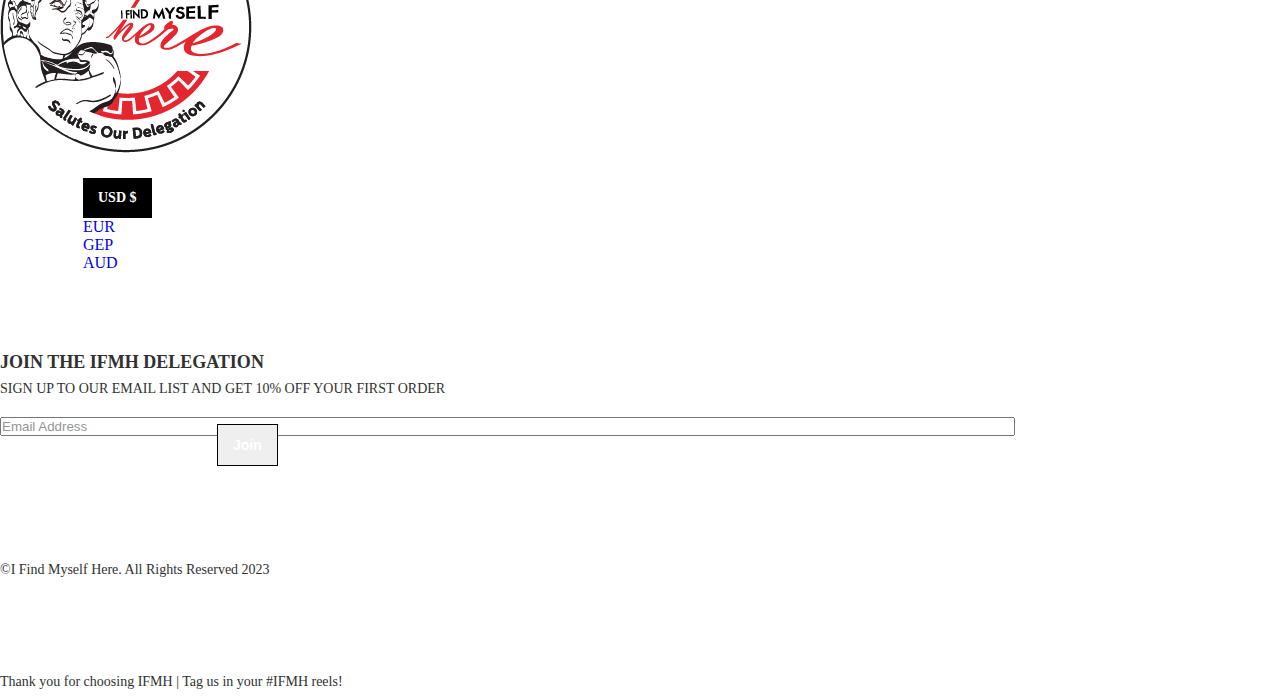
==== commit 17a344f9: "demo" ====
--- a/about.html
+++ b/about.html
@@ -134,124 +134,126 @@
     <!-- Navbar End -->
 
 
-    <!-- responsive navbar start -->
-    <section class="nav_ani d-lg-none">
-
-        <nav class="navbar navbar-expand-lg res_nav">
-            <div class="container">
-                <img src="./asset/images/logo/ezgif.com-crop.gif" class="res_logo" alt="">
-                <button class="navbar-toggler nav_toggle_btn" type="button" data-bs-toggle="collapse"
-                    data-bs-target="#navbarSupportedContent" aria-controls="navbarSupportedContent"
-                    aria-expanded="false" aria-label="Toggle navigation">
-
-                    <i class="fa-solid fa-bars"></i>
-
-                </button>
-                <div class="collapse navbar-collapse" id="navbarSupportedContent">
-                    <ul class="navbar-nav me-auto mb-2 mb-lg-0">
-                        <li class="nav-item">
-                            <a class="nav-link active " aria-current="page" href="index.html">Home</a>
-                        </li>
-                        <li class="nav-item">
-                            <a class="nav-link " href="store.html">Store</a>
-                        </li>
-                        <li class="nav-item">
-                            <a class="nav-link " href="contact.html">Contact</a>
-
-                        </li>
-                        <li class="nav-item">
-                            <a class="nav-link " href="about.html">About</a>
-                        </li>
-
-
+   <!-- Responsive Navbar Start -->
+   <section class="nav_ani d-lg-none">
+    <div class="extra_nav_items">
+        <div class="container">
+            <div class="row">
+                <div class="col-lg-12">
+                    <div class="navbar-text">
+                        <div class="social_icon">
+                            <ul class="d-flex justify-content-end">
+                                <form class="search">
+                                    <div class="search__wrapper">
+                                        <input type="text" name="" placeholder="Search for..."
+                                            class="search__field">
+                                        <button type="submit">
+                                            <i class="fa-solid fa-magnifying-glass"></i>
+                                        </button>
+                                    </div>
+                                </form>
+                                <li class="noi_phone"><a href="#" class="p-0"><i
+                                            class="fa-regular fa-user"></i></a>
+                                </li>
+
+                                <li class="cart_btn">
+                                    <button class="btn btn-primary" type="button" data-bs-toggle="offcanvas"
+                                        data-bs-target="#offcanvasExample" aria-controls="offcanvasExample">
+                                        <i class="fa-solid fa-cart-shopping"></i>
+                                    </button>
+                                    <span class="cart_doten">3</span>
+                                </li>
+                            </ul>
+                        </div>
+                    </div>
+                </div>
+            </div>
+        </div>
+    </div>
+    <nav class="navbar navbar-expand-lg res_nav">
+        <div class="container">
+            <img src="./asset/images/logo/ezgif.com-crop.gif" class="res_logo" alt="">
+            <button class="navbar-toggler nav_toggle_btn" type="button" data-bs-toggle="collapse"
+                data-bs-target="#navbarSupportedContent" aria-controls="navbarSupportedContent"
+                aria-expanded="false" aria-label="Toggle navigation">
+
+                <i class="fa-solid fa-bars"></i>
+
+            </button>
+            <div class="collapse navbar-collapse" id="navbarSupportedContent">
+                <ul class="navbar-nav me-auto mb-2 mb-lg-0">
+                    <li class="nav-item">
+                        <a class="nav-link" href="index.html">Home</a>
+                    </li>
+                    <li class="nav-item">
+                        <a class="nav-link active" href="store.html">Store</a>
+                    </li>
+                    <li class="nav-item">
+                        <a class="nav-link " href="contact.html">Contact</a>
+
+                    </li>
+                    <li class="nav-item">
+                        <a class="nav-link " href="about.html">About</a>
+                    </li>
+
+
+                </ul>
+            </div>
+        </div>
+    </nav>
+
+
+
+
+    <div class="offcanvas offcanvas-end" tabindex="-1" id="offcanvasExample"
+        aria-labelledby="offcanvasExampleLabel">
+        <div class="offcanvas-header">
+            <h5 id="offcanvasRightLabel text-center">YOUR CART |</h5>
+            <button type="button" class="btn-close" data-bs-dismiss="offcanvas" aria-label="Close"></button>
+        </div>
+        <div class="offcanvas-body">
+            <div class="shopoin_cart">
+                <div class="box">
+                    <i class="fa fa-trash"></i>
+                    <img src="./asset/images/card-img/card-1.png" alt="">
+                    <div class="content">
+                        <h3>Blouse T-shirt</h3>
+                        <span class="price">Price : $30.00 /-</span>
+                        <span class="quantity">Qty : 2</span>
+                    </div>
+                </div>
+                <div class="box">
+                    <i class="fa fa-trash"></i>
+                    <img src="./asset/images/card-img/cart-2.png" alt="">
+                    <div class="content">
+                        <h3>Blouse T-shirt</h3>
+                        <span class="price">Price : $30.00 /-</span>
+                        <span class="quantity">Qty : 2</span>
+                    </div>
+                </div>
+                <div class="box">
+                    <i class="fa fa-trash"></i>
+                    <img src="./asset/images/card-img/cart-3.png" alt="">
+                    <div class="content">
+                        <h3>Blouse T-shirt</h3>
+                        <span class="price">Price : $30.00 /-</span>
+                        <span class="quantity">Qty : 2</span>
+
+                    </div>
+                </div>
+                <div class="total">
+                    <ul>
+                        <li>Subtotal: <span>$90</span></li>
+                        <li>Discount 20%: <span>- $18.9</span></li>
+                        <li>Total: <span>$75.6</span></li>
                     </ul>
-                </div>
-            </div>
-        </nav>
-        <div class="extra_nav_items">
-            <div class="container">
-                <div class="row">
-                    <div class="col-lg-12">
-                        <div class="navbar-text">
-                            <div class="social_icon">
-                                <ul class="d-flex justify-content-center">
-                                    <form class="search">
-                                        <div class="search__wrapper">
-                                            <input type="text" name="" placeholder="Search for..." class="search__field">
-                                            <button type="submit">
-                                                <i class="fa-solid fa-magnifying-glass"></i>
-                                            </button>
-                                        </div>
-                                    </form>
-                                    <li class="noi_phone"><a href="#!" class="p-0"><i class="fa-regular fa-user"></i></a>
-                                    </li>
-    
-                                    <li class="cart_btn">
-                                        <button class="btn btn-primary" type="button" data-bs-toggle="offcanvas"
-                                            data-bs-target="#offcanvasExample" aria-controls="offcanvasExample">
-                                            <i
-                                            class="fa-solid fa-cart-shopping"></i>
-                                        </button>
-                                        <span class="cart_doten">3</span>
-                                    </li>
-                                </ul>
-                            </div>
-                        </div>
-                    </div>
+                    <a href="#" class="btn-c">Checkout</a>
                 </div>
             </div>
         </div>
-    
-    
-    
-        <div class="offcanvas offcanvas-end" tabindex="-1" id="offcanvasExample" aria-labelledby="offcanvasExampleLabel">
-            <div class="offcanvas-header">
-                <h5 id="offcanvasRightLabel text-center">YOUR CART |</h5>
-                <button type="button" class="btn-close" data-bs-dismiss="offcanvas" aria-label="Close"></button>
-            </div>
-            <div class="offcanvas-body">
-                <div class="shopoin_cart">
-                    <div class="box">
-                        <i class="fa fa-trash"></i>
-                        <img src="./asset/images/card-img/card-1.png" alt="">
-                        <div class="content">
-                            <h3>Blouse T-shirt</h3>
-                            <span class="price">Price : $30.00 /-</span>
-                            <span class="quantity">Qty : 2</span>
-                        </div>
-                    </div>
-                    <div class="box">
-                        <i class="fa fa-trash"></i>
-                        <img src="./asset/images/card-img/cart-2.png" alt="">
-                        <div class="content">
-                            <h3>Blouse T-shirt</h3>
-                            <span class="price">Price : $30.00 /-</span>
-                            <span class="quantity">Qty : 2</span>
-                        </div>
-                    </div>
-                    <div class="box">
-                        <i class="fa fa-trash"></i>
-                        <img src="./asset/images/card-img/cart-3.png" alt="">
-                        <div class="content">
-                            <h3>Blouse T-shirt</h3>
-                            <span class="price">Price : $30.00 /-</span>
-                            <span class="quantity">Qty : 2</span>
-    
-                        </div>
-                    </div>
-                    <div class="total">
-                        <ul>
-                            <li>Subtotal: <span>$90</span></li>
-                            <li>Discount 20%: <span>- $18.9</span></li>
-                            <li>Total: <span>$75.6</span></li>
-                        </ul>
-                        <a href="#" class="btn-c">Checkout</a>
-                    </div>
-                </div>
-            </div>
-        </div>
-    </section>
-    <!-- responsive navbar end -->
+    </div>
+</section>
+<!-- Responsive Navbar End -->
 
         <section id="about_part" style="margin-top: 340px;">
             <div class="container">
--- a/asset/css/style.css
+++ b/asset/css/style.css
@@ -72,11 +72,17 @@
 
   .pre_ex {
     height: 0;
-    transition: all 0.6s ease;
-    -webkit-transition: all 0.6s ease;
-    -moz-transition: all 0.6s ease;
-    -ms-transition: all 0.6s ease;
-    -o-transition: all 0.6s ease;
+   
+    transition: all 1s ease;
+    -webkit-transition: all 1s ease;
+    -moz-transition: all 1s ease;
+    -ms-transition: all 1s ease;
+    -o-transition: all 1s ease;
+    /* transform:scale(0) ;
+    -webkit-transform:scale(0) ;
+    -moz-transform:scale(0) ;
+    -ms-transform:scale(0) ;
+    -o-transform:scale(0) ; */
 }
   /*preloader end  */
 
@@ -100,6 +106,7 @@
 }
 
 .nav_ex{
+    width: 100% !important;
     position: fixed;
     top: 0;
     z-index: 9999;
--- a/asset/css/responsive.css
+++ b/asset/css/responsive.css
@@ -4,6 +4,61 @@
 @media (min-width: 1200px) and (max-width: 1399.98px) {}
 
 @media (min-width: 992px) and (max-width: 1199.98px) {
+    .res_nav .res_logo{
+        width: 40% !important;
+        padding-top: 10px;
+       }
+       
+       .res_height{
+           height: 100px;
+        }
+        
+        .navbar-toggler:focus {
+            text-decoration: none;
+            outline: 0;
+            box-shadow: none;
+        }
+        
+        .res_nav ul{
+            margin-top: 25px;
+            text-align: center;
+        }
+    
+        .res_nav ul li a{
+            margin: 5px 0;
+            padding-top: 0 !important;
+            color: black !important;
+        }
+
+        .res_nav ul li a.active{
+            font-weight: 600;
+        }
+
+       .extra_nav_items{
+        background-color: #f1f1f1;
+       }
+
+       .social_icon ul .cart_btn{
+        position: relative;
+    }
+
+       .cart_doten {
+        font-size: 10px;
+        width: 13px;
+        height: 13px;
+        border-radius: 50%;
+        background: #fd7e14;
+        text-align: center;
+        line-height: 13px;
+        position: absolute;
+        right: 5%;
+        z-index: 9;
+        top: 10%;
+        cursor: pointer;
+        font-weight: 600;
+        color: #fff;
+        
+}
     .logo-img a {
         transform: translate(6rem, 1rem);
     }
@@ -58,12 +113,7 @@
         accent-color: springgreen;
     }
 
-    .social_icon ul {
-        position: absolute;
-        /* left: ; */
-        right: 0;
-        top: 19px;
-    }
+ 
 
     /* ############### Footer  */
 
@@ -161,6 +211,61 @@
 }
 
 @media (min-width: 768px) and (max-width: 991.98px) {
+    .res_nav .res_logo{
+        width: 40% !important;
+        padding-top: 10px;
+       }
+       
+       .res_height{
+           height: 100px;
+        }
+        
+        .navbar-toggler:focus {
+            text-decoration: none;
+            outline: 0;
+            box-shadow: none;
+        }
+        
+        .res_nav ul{
+            margin-top: 25px;
+            text-align: center;
+        }
+    
+        .res_nav ul li a{
+            margin: 5px 0;
+            padding-top: 0 !important;
+            color: black !important;
+        }
+
+        .res_nav ul li a.active{
+            font-weight: 600;
+        }
+
+       .extra_nav_items{
+        background-color: #f1f1f1;
+       }
+
+       .social_icon ul .cart_btn{
+        position: relative;
+    }
+
+       .cart_doten {
+        font-size: 10px;
+        width: 13px;
+        height: 13px;
+        border-radius: 50%;
+        background: #fd7e14;
+        text-align: center;
+        line-height: 13px;
+        position: absolute;
+        right: 5%;
+        z-index: 9;
+        top: 10%;
+        cursor: pointer;
+        font-weight: 600;
+        color: #fff;
+        
+}
     .logo-img a {
         transform: translate(6rem, 1rem);
     }
@@ -210,10 +315,7 @@
     }
 
     .social_icon ul {
-        position: absolute;
-        /* left: ; */
-        right: 0;
-        top: 19px;
+        
     }
 
     .pop_body {
@@ -377,156 +479,9 @@
 }
 
 @media (min-width: 576px) and (max-width: 767.98px) {
-    .logo-img a {
-        transform: translate(6rem, 1rem);
-    }
-
-    #navbar {
-        position: absolute;
-        left: 0;
-        top: 0;
-        z-index: 9999;
-    }
-
-    #navbarText {
-        background-color: #ffffff;
-        padding: 28px 20px;
-    }
-
-    .logo-img a img {
-        width: 311px;
-        height: 100px;
-    }
-
-    #navbar ul li a {
-        font-size: 16px;
-        font-weight: 500;
-        text-align: center;
-        transition: all linear .2s;
-    }
-
-    .navbar-text {
-        padding-top: .5rem;
-        padding-bottom: .5rem;
-        color: var(--bs-navbar-color);
-        padding-left: 135px;
-    }
-
-    #banner-part {
-        padding-bottom: 30px;
-        margin-left: 31px;
-    }
-
-    .W img {
-        width: 492px !important;
-        height: 421px;
-        accent-color: springgreen;
-    }
-
-    .social_icon ul {
-        position: absolute;
-        /* left: ; */
-        right: 0;
-        top: 19px;
-    }
-
-    /* ############### Footer  */
-
-    #footer-part {
-        text-align: center;
-    }
-
-    .social_icon_f {
-        padding-left: 270px;
-    }
-
-    .footer-text p {
-        margin-top: -48px;
-    }
-
-    .footer-side-img {
-        position: absolute;
-        right: 139px;
-        top: 47px;
-    }
-
-    .social_icon ul li a {
-        width: 20px;
-        font-size: 13px;
-        height: 20px;
-        line-height: 20px;
-    }
-
-    .pop_body {
-        width: 378px;
-        height: 365px;
-        position: absolute;
-        left: 50%;
-        top: 50%;
-        transform: translate(-50%, -50%);
-    }
-
-    .overly {
-        text-align: center;
-        position: absolute;
-        left: 0;
-        top: 0;
-        width: 90%;
-    }
-
-    .footer-content h3 {
-        font-size: 22px;
-        font-weight: 700;
-        color: #313131;
-        padding-bottom: 10px;
-    }
-
-    .footer-img {
-        padding: 34px 0;
-    }
-
-    .dropdown {
-        padding: 21px 0 0 6px;
-    }
-
-    .form-control {
-        width: 52%;
-        margin: 0px 169px;
-    }
-
-    .buttom-con-1 p {
-        font-size: 14px;
-        font-weight: 500;
-        color: #313131;
-        padding-top: 30px;
-    }
-
-    .footer-input button {
-        margin: -64px 0 0 307px;
-    }
-
-    .review-contents img {
-        height: 25rem;
-    }
-
-    .review-contents .overly {
-        left: 337px;
-        top: 370px;
-        z-index: 999 !important;
-    }
-
-    .review-text h4 {
-        font-size: 32px;
-    }
-
-    .review-text p {
-        font-size: 19px;
-    }
-
-}
-
-@media (max-width: 430.992px) {
-
+    .preloader img{
+        width: 100%;
+    }
     .res_nav .res_logo{
         width: 40% !important;
         padding-top: 10px;
@@ -558,12 +513,15 @@
         }
 
        .extra_nav_items{
-        background-color: #f1f1f1;
+        background-color: #f1f1f1 !important;
        }
 
-       .social_icon ul .cart_btn{
+       .social_icon ul .cart_btn {
         position: relative;
-    }
+        /* left: ; */
+        
+    }
+       
 
        .cart_doten {
         font-size: 10px;
@@ -582,7 +540,6 @@
         color: #fff;
         
 }
-
     .logo-img a {
         transform: translate(6rem, 1rem);
     }
@@ -596,6 +553,208 @@
 
     #navbarText {
         background-color: #ffffff;
+        padding: 28px 20px;
+    }
+
+    .logo-img a img {
+        width: 311px;
+        height: 100px;
+    }
+
+    #navbar ul li a {
+        font-size: 16px;
+        font-weight: 500;
+        text-align: center;
+        transition: all linear .2s;
+    }
+
+    .navbar-text {
+       
+    }
+
+    #banner-part {
+        padding-bottom: 30px;
+        margin-left: 31px;
+    }
+
+    .W img {
+        width: 492px !important;
+        height: 421px;
+        accent-color: springgreen;
+    }
+
+    .social_icon ul {
+        /* position: absolute; */
+        /* left: ; */
+        
+    }
+
+    /* ############### Footer  */
+
+    #footer-part {
+        text-align: center;
+    }
+
+    .social_icon_f {
+        padding-left: 270px;
+    }
+
+    .footer-text p {
+        margin-top: -48px;
+    }
+
+    .footer-side-img {
+        position: absolute;
+        right: 139px;
+        top: 47px;
+    }
+
+    .social_icon ul li a {
+        width: 20px;
+        font-size: 13px;
+        height: 20px;
+        line-height: 20px;
+    }
+
+    .pop_body {
+        width: 378px;
+        height: 365px;
+        position: absolute;
+        left: 50%;
+        top: 50%;
+        transform: translate(-50%, -50%);
+    }
+
+    .overly {
+        text-align: center;
+        position: absolute;
+        left: 0;
+        top: 0;
+        width: 90%;
+    }
+
+    .footer-content h3 {
+        font-size: 22px;
+        font-weight: 700;
+        color: #313131;
+        padding-bottom: 10px;
+    }
+
+    .footer-img {
+        padding: 34px 0;
+    }
+
+    .dropdown {
+        padding: 21px 0 0 6px;
+    }
+
+    .form-control {
+        width: 52%;
+        margin: 0px 169px;
+    }
+
+    .buttom-con-1 p {
+        font-size: 14px;
+        font-weight: 500;
+        color: #313131;
+        padding-top: 30px;
+    }
+
+    .footer-input button {
+        margin: -64px 0 0 307px;
+    }
+
+    .review-contents img {
+        height: 25rem;
+    }
+
+    .review-contents .overly {
+        left: 337px;
+        top: 370px;
+        z-index: 999 !important;
+    }
+
+    .review-text h4 {
+        font-size: 32px;
+    }
+
+    .review-text p {
+        font-size: 19px;
+    }
+
+}
+
+@media (max-width: 575.992px) {
+
+    .res_nav .res_logo{
+        width: 40% !important;
+        padding-top: 10px;
+       }
+       
+       .res_height{
+           height: 100px;
+        }
+        
+        .navbar-toggler:focus {
+            text-decoration: none;
+            outline: 0;
+            box-shadow: none;
+        }
+        
+        .res_nav ul{
+            margin-top: 25px;
+            text-align: center;
+        }
+    
+        .res_nav ul li a{
+            margin: 5px 0;
+            padding-top: 0 !important;
+            color: black !important;
+        }
+
+        .res_nav ul li a.active{
+            font-weight: 600;
+        }
+
+       .extra_nav_items{
+        background-color: #f1f1f1;
+       }
+
+       .social_icon ul .cart_btn{
+        position: relative;
+    }
+
+       .cart_doten {
+        font-size: 10px;
+        width: 13px;
+        height: 13px;
+        border-radius: 50%;
+        background: #fd7e14;
+        text-align: center;
+        line-height: 13px;
+        position: absolute;
+        right: 5%;
+        z-index: 9;
+        top: 10%;
+        cursor: pointer;
+        font-weight: 600;
+        color: #fff;
+        
+}
+
+    .logo-img a {
+        transform: translate(6rem, 1rem);
+    }
+
+    #navbar {
+        position: absolute;
+        left: 0;
+        top: 0;
+        z-index: 9999;
+    }
+
+    #navbarText {
+        background-color: #ffffff;
         padding: 28px 73px;
     }
 
@@ -623,6 +782,7 @@
         height: 265px;
     }
 
+    
     .social_icon ul {
         /* position: absolute; */
         /* left: ; */
@@ -843,7 +1003,7 @@
     .social_icon {
         padding-top: 0 !important;
         margin-right: 0;
-        padding-bottom: 25px;
+      
     }
 
     .nav_ex{
@@ -859,7 +1019,7 @@
     }
 
     .res_nav .res_logo{
-        width: 40% !important;
+        width: 20% !important;
         padding-top: 10px;
        }
        
